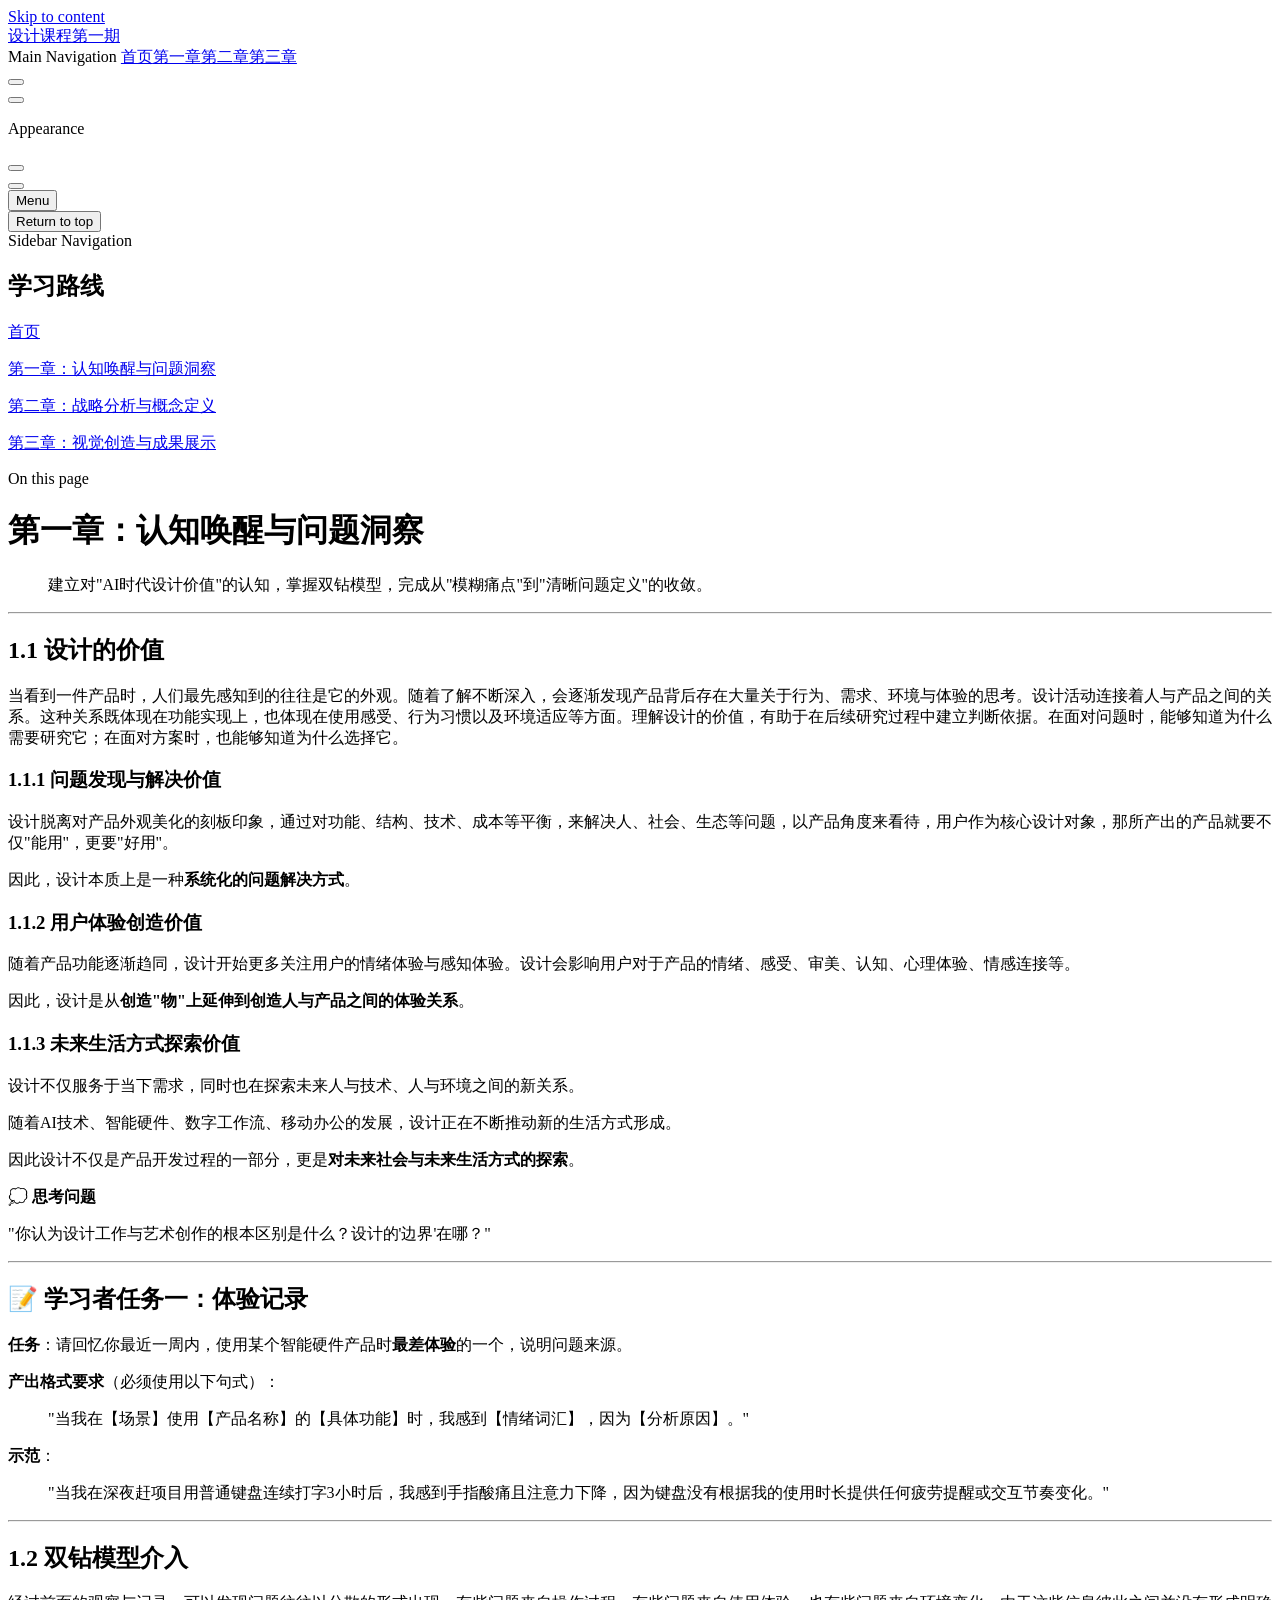
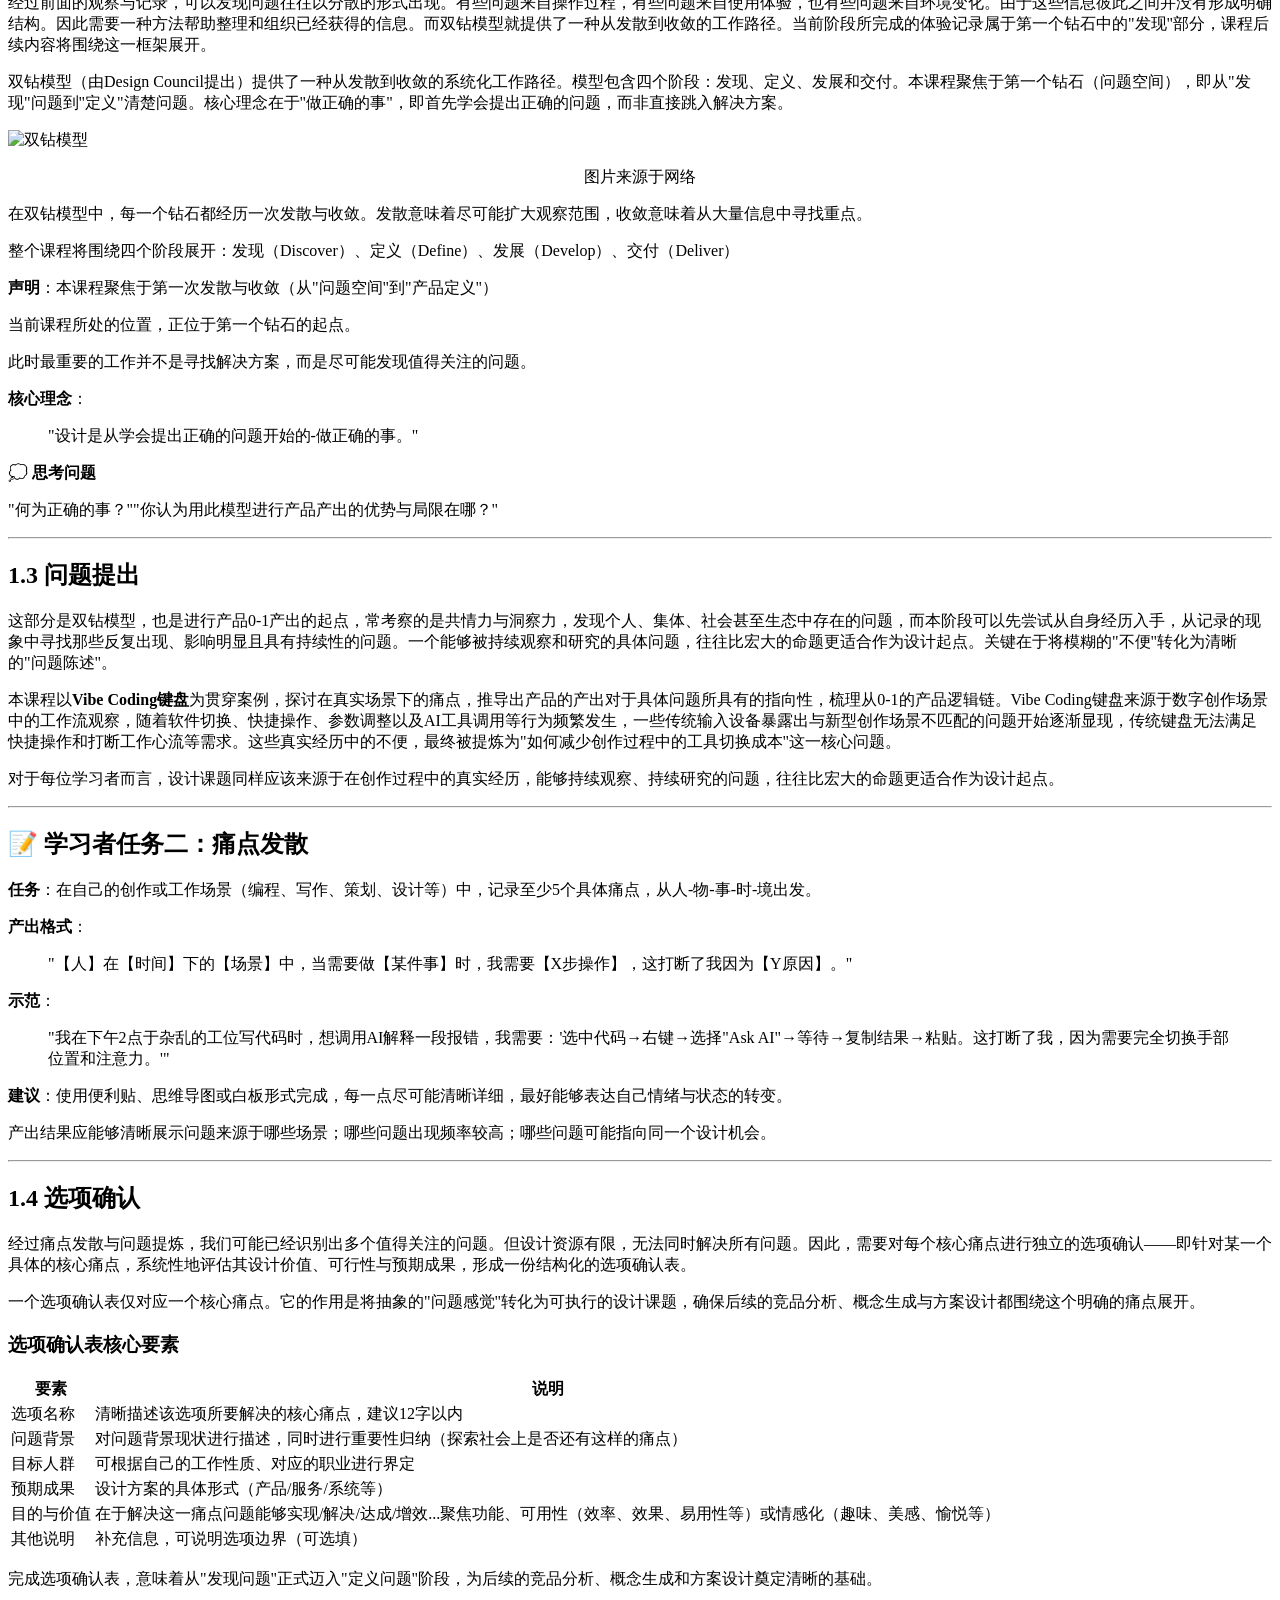
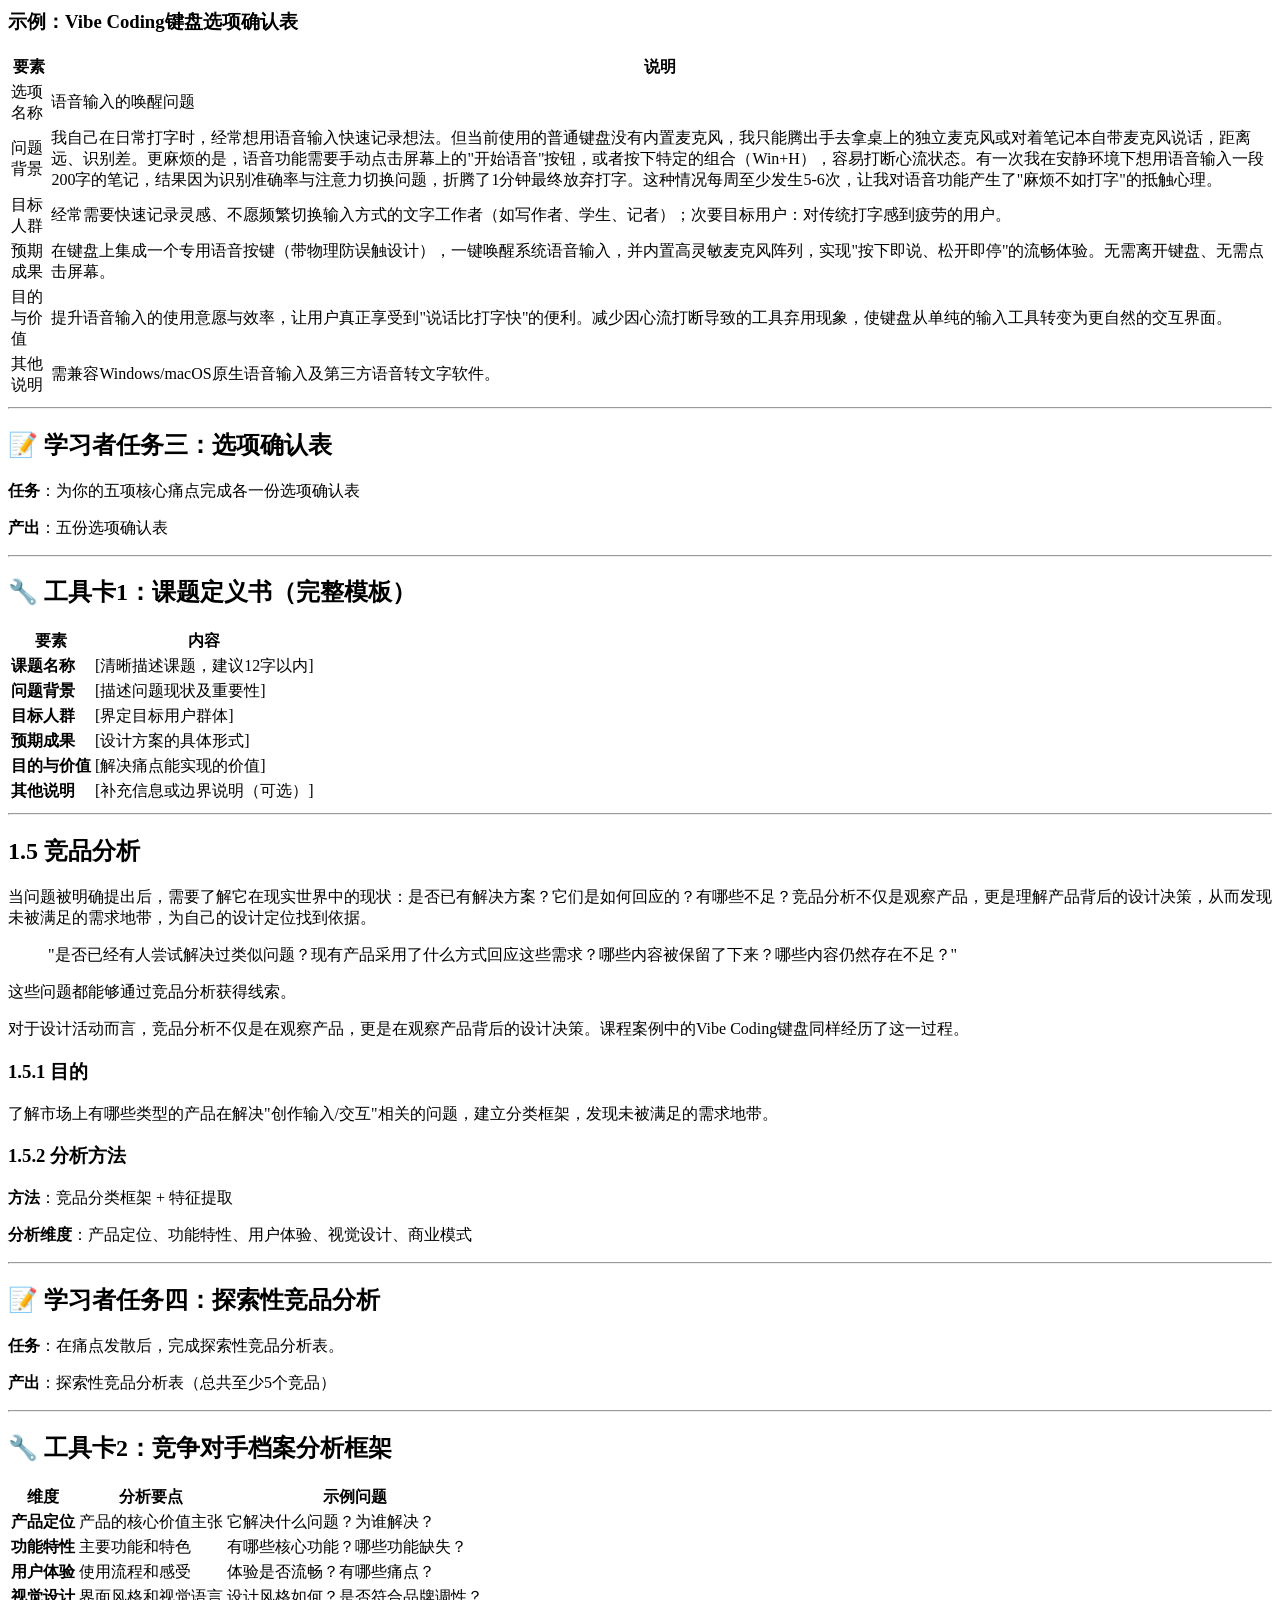
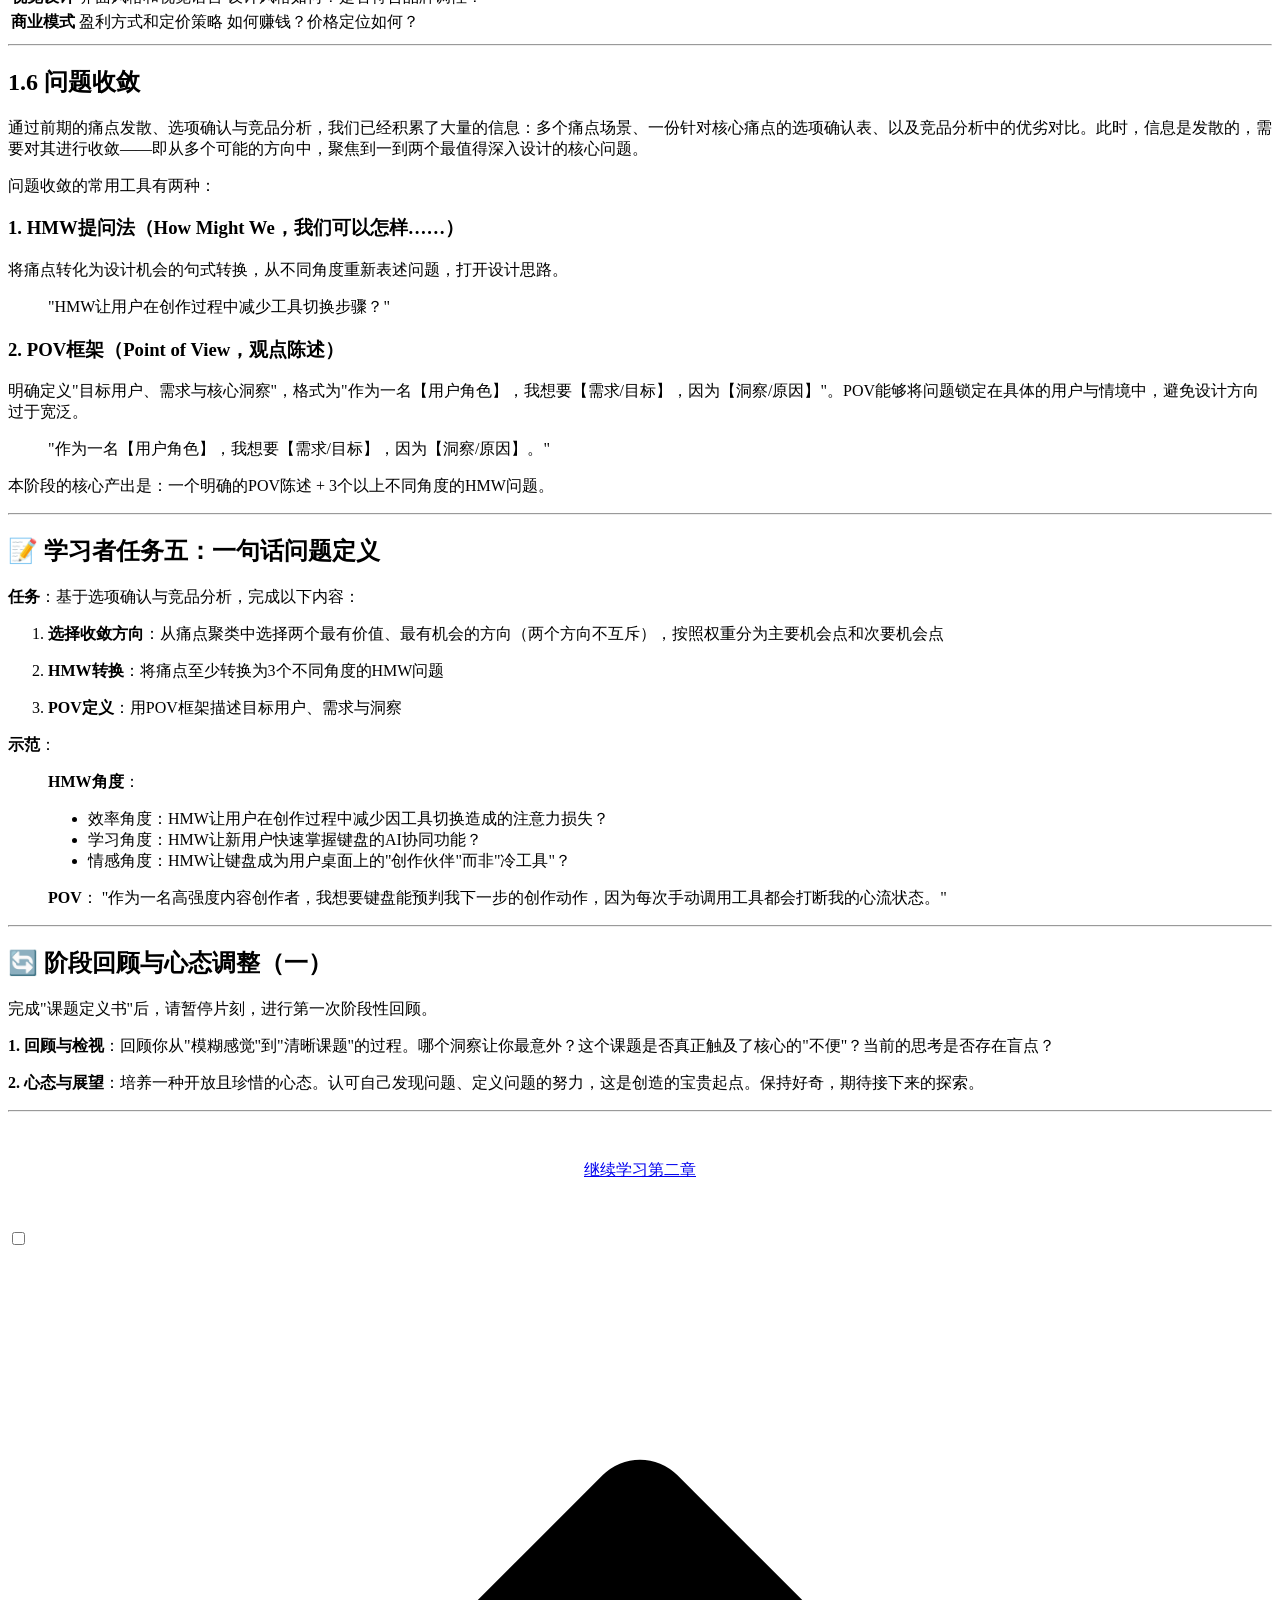
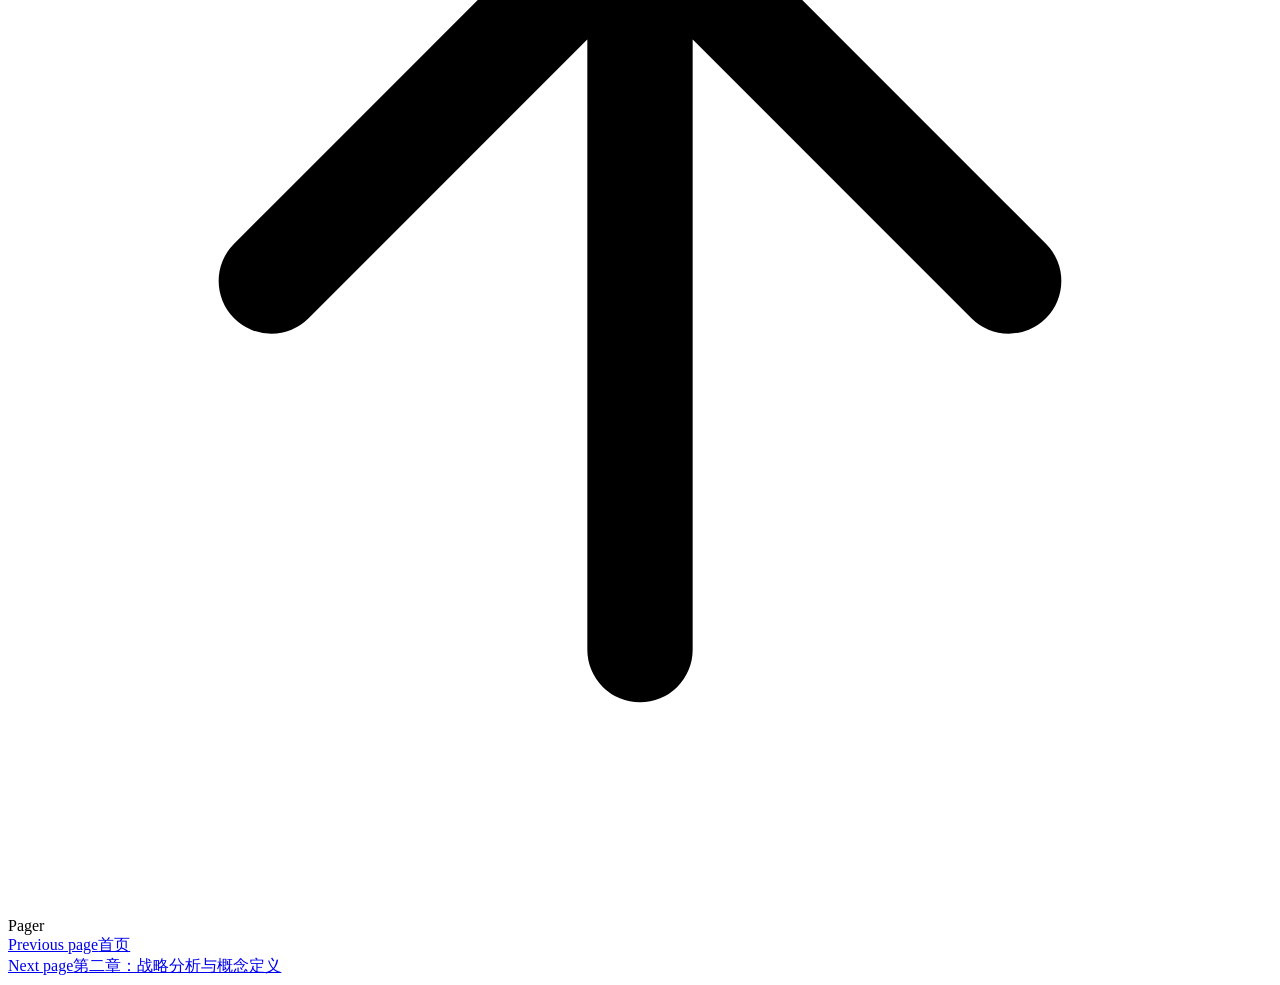
==== chapter1/index.html @ 26e25370 "deploy: 3567d9dfaa5345b7e098780a87018682ab182816" ====
<!DOCTYPE html>
<html lang="en-US" dir="ltr">
  <head>
    <meta charset="utf-8">
    <meta name="viewport" content="width=device-width,initial-scale=1">
    <title>第一章：认知唤醒与问题洞察 | 设计课程第一期</title>
    <meta name="description" content="用14天，从生活洞察出发，亲手将模糊的"不爽"变成可视化产品概念">
    <meta name="generator" content="VitePress v1.6.4">
    <link rel="preload stylesheet" href="/VC-Lab/assets/style.pbSGWYGL.css" as="style">
    <link rel="preload stylesheet" href="/VC-Lab/vp-icons.css" as="style">
    
    <script type="module" src="/VC-Lab/assets/app.BJVnCC5K.js"></script>
    <link rel="preload" href="/VC-Lab/assets/inter-roman-latin.Di8DUHzh.woff2" as="font" type="font/woff2" crossorigin="">
    <link rel="modulepreload" href="/VC-Lab/assets/chunks/theme.Bl7oqYTZ.js">
    <link rel="modulepreload" href="/VC-Lab/assets/chunks/framework.CyG8Xzeu.js">
    <link rel="modulepreload" href="/VC-Lab/assets/chapter1_index.md.o9-CcSND.lean.js">
    <script id="check-dark-mode">(()=>{const e=localStorage.getItem("vitepress-theme-appearance")||"auto",a=window.matchMedia("(prefers-color-scheme: dark)").matches;(!e||e==="auto"?a:e==="dark")&&document.documentElement.classList.add("dark")})();</script>
    <script id="check-mac-os">document.documentElement.classList.toggle("mac",/Mac|iPhone|iPod|iPad/i.test(navigator.platform));</script>
  </head>
  <body>
    <div id="app"><div class="Layout" data-v-5d98c3a5><!--[--><!--]--><!--[--><span tabindex="-1" data-v-0b0ada53></span><a href="#VPContent" class="VPSkipLink visually-hidden" data-v-0b0ada53>Skip to content</a><!--]--><!----><header class="VPNav" data-v-5d98c3a5 data-v-ae24b3ad><div class="VPNavBar" data-v-ae24b3ad data-v-6aa21345><div class="wrapper" data-v-6aa21345><div class="container" data-v-6aa21345><div class="title" data-v-6aa21345><div class="VPNavBarTitle has-sidebar" data-v-6aa21345 data-v-1168a8e4><a class="title" href="/VC-Lab/" data-v-1168a8e4><!--[--><!--]--><!----><span data-v-1168a8e4>设计课程第一期</span><!--[--><!--]--></a></div></div><div class="content" data-v-6aa21345><div class="content-body" data-v-6aa21345><!--[--><!--]--><div class="VPNavBarSearch search" data-v-6aa21345><!----></div><nav aria-labelledby="main-nav-aria-label" class="VPNavBarMenu menu" data-v-6aa21345 data-v-dc692963><span id="main-nav-aria-label" class="visually-hidden" data-v-dc692963> Main Navigation </span><!--[--><!--[--><a class="VPLink link VPNavBarMenuLink" href="/VC-Lab/" tabindex="0" data-v-dc692963 data-v-e56f3d57><!--[--><span data-v-e56f3d57>首页</span><!--]--></a><!--]--><!--[--><a class="VPLink link VPNavBarMenuLink active" href="/VC-Lab/chapter1/" tabindex="0" data-v-dc692963 data-v-e56f3d57><!--[--><span data-v-e56f3d57>第一章</span><!--]--></a><!--]--><!--[--><a class="VPLink link VPNavBarMenuLink" href="/VC-Lab/chapter2/" tabindex="0" data-v-dc692963 data-v-e56f3d57><!--[--><span data-v-e56f3d57>第二章</span><!--]--></a><!--]--><!--[--><a class="VPLink link VPNavBarMenuLink" href="/VC-Lab/chapter3/" tabindex="0" data-v-dc692963 data-v-e56f3d57><!--[--><span data-v-e56f3d57>第三章</span><!--]--></a><!--]--><!--]--></nav><!----><div class="VPNavBarAppearance appearance" data-v-6aa21345 data-v-6c893767><button class="VPSwitch VPSwitchAppearance" type="button" role="switch" title aria-checked="false" data-v-6c893767 data-v-5337faa4 data-v-1d5665e3><span class="check" data-v-1d5665e3><span class="icon" data-v-1d5665e3><!--[--><span class="vpi-sun sun" data-v-5337faa4></span><span class="vpi-moon moon" data-v-5337faa4></span><!--]--></span></span></button></div><!----><div class="VPFlyout VPNavBarExtra extra" data-v-6aa21345 data-v-bb2aa2f0 data-v-cf11d7a2><button type="button" class="button" aria-haspopup="true" aria-expanded="false" aria-label="extra navigation" data-v-cf11d7a2><span class="vpi-more-horizontal icon" data-v-cf11d7a2></span></button><div class="menu" data-v-cf11d7a2><div class="VPMenu" data-v-cf11d7a2 data-v-b98bc113><!----><!--[--><!--[--><!----><div class="group" data-v-bb2aa2f0><div class="item appearance" data-v-bb2aa2f0><p class="label" data-v-bb2aa2f0>Appearance</p><div class="appearance-action" data-v-bb2aa2f0><button class="VPSwitch VPSwitchAppearance" type="button" role="switch" title aria-checked="false" data-v-bb2aa2f0 data-v-5337faa4 data-v-1d5665e3><span class="check" data-v-1d5665e3><span class="icon" data-v-1d5665e3><!--[--><span class="vpi-sun sun" data-v-5337faa4></span><span class="vpi-moon moon" data-v-5337faa4></span><!--]--></span></span></button></div></div></div><!----><!--]--><!--]--></div></div></div><!--[--><!--]--><button type="button" class="VPNavBarHamburger hamburger" aria-label="mobile navigation" aria-expanded="false" aria-controls="VPNavScreen" data-v-6aa21345 data-v-e5dd9c1c><span class="container" data-v-e5dd9c1c><span class="top" data-v-e5dd9c1c></span><span class="middle" data-v-e5dd9c1c></span><span class="bottom" data-v-e5dd9c1c></span></span></button></div></div></div></div><div class="divider" data-v-6aa21345><div class="divider-line" data-v-6aa21345></div></div></div><!----></header><div class="VPLocalNav has-sidebar empty" data-v-5d98c3a5 data-v-a6f0e41e><div class="container" data-v-a6f0e41e><button class="menu" aria-expanded="false" aria-controls="VPSidebarNav" data-v-a6f0e41e><span class="vpi-align-left menu-icon" data-v-a6f0e41e></span><span class="menu-text" data-v-a6f0e41e>Menu</span></button><div class="VPLocalNavOutlineDropdown" style="--vp-vh:0px;" data-v-a6f0e41e data-v-8a42e2b4><button data-v-8a42e2b4>Return to top</button><!----></div></div></div><aside class="VPSidebar" data-v-5d98c3a5 data-v-319d5ca6><div class="curtain" data-v-319d5ca6></div><nav class="nav" id="VPSidebarNav" aria-labelledby="sidebar-aria-label" tabindex="-1" data-v-319d5ca6><span class="visually-hidden" id="sidebar-aria-label" data-v-319d5ca6> Sidebar Navigation </span><!--[--><!--]--><!--[--><div class="no-transition group" data-v-c40bc020><section class="VPSidebarItem level-0 has-active" data-v-c40bc020 data-v-b3fd67f8><div class="item" role="button" tabindex="0" data-v-b3fd67f8><div class="indicator" data-v-b3fd67f8></div><h2 class="text" data-v-b3fd67f8>学习路线</h2><!----></div><div class="items" data-v-b3fd67f8><!--[--><div class="VPSidebarItem level-1 is-link" data-v-b3fd67f8 data-v-b3fd67f8><div class="item" data-v-b3fd67f8><div class="indicator" data-v-b3fd67f8></div><a class="VPLink link link" href="/VC-Lab/" data-v-b3fd67f8><!--[--><p class="text" data-v-b3fd67f8>首页</p><!--]--></a><!----></div><!----></div><div class="VPSidebarItem level-1 is-link" data-v-b3fd67f8 data-v-b3fd67f8><div class="item" data-v-b3fd67f8><div class="indicator" data-v-b3fd67f8></div><a class="VPLink link link" href="/VC-Lab/chapter1/" data-v-b3fd67f8><!--[--><p class="text" data-v-b3fd67f8>第一章：认知唤醒与问题洞察</p><!--]--></a><!----></div><!----></div><div class="VPSidebarItem level-1 is-link" data-v-b3fd67f8 data-v-b3fd67f8><div class="item" data-v-b3fd67f8><div class="indicator" data-v-b3fd67f8></div><a class="VPLink link link" href="/VC-Lab/chapter2/" data-v-b3fd67f8><!--[--><p class="text" data-v-b3fd67f8>第二章：战略分析与概念定义</p><!--]--></a><!----></div><!----></div><div class="VPSidebarItem level-1 is-link" data-v-b3fd67f8 data-v-b3fd67f8><div class="item" data-v-b3fd67f8><div class="indicator" data-v-b3fd67f8></div><a class="VPLink link link" href="/VC-Lab/chapter3/" data-v-b3fd67f8><!--[--><p class="text" data-v-b3fd67f8>第三章：视觉创造与成果展示</p><!--]--></a><!----></div><!----></div><!--]--></div></section></div><!--]--><!--[--><!--]--></nav></aside><div class="VPContent has-sidebar" id="VPContent" data-v-5d98c3a5 data-v-1428d186><div class="VPDoc has-sidebar has-aside" data-v-1428d186 data-v-39a288b8><!--[--><!--]--><div class="container" data-v-39a288b8><div class="aside" data-v-39a288b8><div class="aside-curtain" data-v-39a288b8></div><div class="aside-container" data-v-39a288b8><div class="aside-content" data-v-39a288b8><div class="VPDocAside" data-v-39a288b8 data-v-3f215769><!--[--><!--]--><!--[--><!--]--><nav aria-labelledby="doc-outline-aria-label" class="VPDocAsideOutline" data-v-3f215769 data-v-a5bbad30><div class="content" data-v-a5bbad30><div class="outline-marker" data-v-a5bbad30></div><div aria-level="2" class="outline-title" id="doc-outline-aria-label" role="heading" data-v-a5bbad30>On this page</div><ul class="VPDocOutlineItem root" data-v-a5bbad30 data-v-b933a997><!--[--><!--]--></ul></div></nav><!--[--><!--]--><div class="spacer" data-v-3f215769></div><!--[--><!--]--><!----><!--[--><!--]--><!--[--><!--]--></div></div></div></div><div class="content" data-v-39a288b8><div class="content-container" data-v-39a288b8><!--[--><!--]--><main class="main" data-v-39a288b8><div style="position:relative;" class="vp-doc _VC-Lab_chapter1_" data-v-39a288b8><div><h1 id="第一章-认知唤醒与问题洞察" tabindex="-1">第一章：认知唤醒与问题洞察 <a class="header-anchor" href="#第一章-认知唤醒与问题洞察" aria-label="Permalink to &quot;第一章：认知唤醒与问题洞察&quot;">​</a></h1><blockquote><p>建立对&quot;AI时代设计价值&quot;的认知，掌握双钻模型，完成从&quot;模糊痛点&quot;到&quot;清晰问题定义&quot;的收敛。</p></blockquote><hr><h2 id="_1-1-设计的价值" tabindex="-1">1.1 设计的价值 <a class="header-anchor" href="#_1-1-设计的价值" aria-label="Permalink to &quot;1.1 设计的价值&quot;">​</a></h2><p>当看到一件产品时，人们最先感知到的往往是它的外观。随着了解不断深入，会逐渐发现产品背后存在大量关于行为、需求、环境与体验的思考。设计活动连接着人与产品之间的关系。这种关系既体现在功能实现上，也体现在使用感受、行为习惯以及环境适应等方面。理解设计的价值，有助于在后续研究过程中建立判断依据。在面对问题时，能够知道为什么需要研究它；在面对方案时，也能够知道为什么选择它。</p><h3 id="_1-1-1-问题发现与解决价值" tabindex="-1">1.1.1 问题发现与解决价值 <a class="header-anchor" href="#_1-1-1-问题发现与解决价值" aria-label="Permalink to &quot;1.1.1 问题发现与解决价值&quot;">​</a></h3><p>设计脱离对产品外观美化的刻板印象，通过对功能、结构、技术、成本等平衡，来解决人、社会、生态等问题，以产品角度来看待，用户作为核心设计对象，那所产出的产品就要不仅&quot;能用&quot;，更要&quot;好用&quot;。</p><p>因此，设计本质上是一种<strong>系统化的问题解决方式</strong>。</p><h3 id="_1-1-2-用户体验创造价值" tabindex="-1">1.1.2 用户体验创造价值 <a class="header-anchor" href="#_1-1-2-用户体验创造价值" aria-label="Permalink to &quot;1.1.2 用户体验创造价值&quot;">​</a></h3><p>随着产品功能逐渐趋同，设计开始更多关注用户的情绪体验与感知体验。设计会影响用户对于产品的情绪、感受、审美、认知、心理体验、情感连接等。</p><p>因此，设计是从<strong>创造&quot;物&quot;上延伸到创造人与产品之间的体验关系</strong>。</p><h3 id="_1-1-3-未来生活方式探索价值" tabindex="-1">1.1.3 未来生活方式探索价值 <a class="header-anchor" href="#_1-1-3-未来生活方式探索价值" aria-label="Permalink to &quot;1.1.3 未来生活方式探索价值&quot;">​</a></h3><p>设计不仅服务于当下需求，同时也在探索未来人与技术、人与环境之间的新关系。</p><p>随着AI技术、智能硬件、数字工作流、移动办公的发展，设计正在不断推动新的生活方式形成。</p><p>因此设计不仅是产品开发过程的一部分，更是<strong>对未来社会与未来生活方式的探索</strong>。</p><p><strong>💭 思考问题</strong></p><p>&quot;你认为设计工作与艺术创作的根本区别是什么？设计的&#39;边界&#39;在哪？&quot;</p><hr><h2 id="📝-学习者任务一-体验记录" tabindex="-1">📝 学习者任务一：体验记录 <a class="header-anchor" href="#📝-学习者任务一-体验记录" aria-label="Permalink to &quot;📝 学习者任务一：体验记录&quot;">​</a></h2><p><strong>任务</strong>：请回忆你最近一周内，使用某个智能硬件产品时<strong>最差体验</strong>的一个，说明问题来源。</p><p><strong>产出格式要求</strong>（必须使用以下句式）：</p><blockquote><p>&quot;当我在【场景】使用【产品名称】的【具体功能】时，我感到【情绪词汇】，因为【分析原因】。&quot;</p></blockquote><p><strong>示范</strong>：</p><blockquote><p>&quot;当我在深夜赶项目用普通键盘连续打字3小时后，我感到手指酸痛且注意力下降，因为键盘没有根据我的使用时长提供任何疲劳提醒或交互节奏变化。&quot;</p></blockquote><hr><h2 id="_1-2-双钻模型介入" tabindex="-1">1.2 双钻模型介入 <a class="header-anchor" href="#_1-2-双钻模型介入" aria-label="Permalink to &quot;1.2 双钻模型介入&quot;">​</a></h2><p>经过前面的观察与记录，可以发现问题往往以分散的形式出现。有些问题来自操作过程，有些问题来自使用体验，也有些问题来自环境变化。由于这些信息彼此之间并没有形成明确结构。因此需要一种方法帮助整理和组织已经获得的信息。而双钻模型就提供了一种从发散到收敛的工作路径。当前阶段所完成的体验记录属于第一个钻石中的&quot;发现&quot;部分，课程后续内容将围绕这一框架展开。</p><p>双钻模型（由Design Council提出）提供了一种从发散到收敛的系统化工作路径。模型包含四个阶段：发现、定义、发展和交付。本课程聚焦于第一个钻石（问题空间），即从&quot;发现&quot;问题到&quot;定义&quot;清楚问题。核心理念在于&quot;做正确的事&quot;，即首先学会提出正确的问题，而非直接跳入解决方案。</p><p><img src="/VC-Lab/assets/%E5%8F%8C%E9%92%BB%E6%A8%A1%E5%9E%8B.CWa1oKFd.png" alt="双钻模型"></p><div align="center"><p>图片来源于网络</p></div><p>在双钻模型中，每一个钻石都经历一次发散与收敛。发散意味着尽可能扩大观察范围，收敛意味着从大量信息中寻找重点。</p><p>整个课程将围绕四个阶段展开：发现（Discover）、定义（Define）、发展（Develop）、交付（Deliver）</p><p><strong>声明</strong>：本课程聚焦于第一次发散与收敛（从&quot;问题空间&quot;到&quot;产品定义&quot;）</p><p>当前课程所处的位置，正位于第一个钻石的起点。</p><p>此时最重要的工作并不是寻找解决方案，而是尽可能发现值得关注的问题。</p><p><strong>核心理念</strong>：</p><blockquote><p>&quot;设计是从学会提出正确的问题开始的-做正确的事。&quot;</p></blockquote><p><strong>💭 思考问题</strong></p><p>&quot;何为正确的事？&quot;&quot;你认为用此模型进行产品产出的优势与局限在哪？&quot;</p><hr><h2 id="_1-3-问题提出" tabindex="-1">1.3 问题提出 <a class="header-anchor" href="#_1-3-问题提出" aria-label="Permalink to &quot;1.3 问题提出&quot;">​</a></h2><p>这部分是双钻模型，也是进行产品0-1产出的起点，常考察的是共情力与洞察力，发现个人、集体、社会甚至生态中存在的问题，而本阶段可以先尝试从自身经历入手，从记录的现象中寻找那些反复出现、影响明显且具有持续性的问题。一个能够被持续观察和研究的具体问题，往往比宏大的命题更适合作为设计起点。关键在于将模糊的&quot;不便&quot;转化为清晰的&quot;问题陈述&quot;。</p><p>本课程以<strong>Vibe Coding键盘</strong>为贯穿案例，探讨在真实场景下的痛点，推导出产品的产出对于具体问题所具有的指向性，梳理从0-1的产品逻辑链。Vibe Coding键盘来源于数字创作场景中的工作流观察，随着软件切换、快捷操作、参数调整以及AI工具调用等行为频繁发生，一些传统输入设备暴露出与新型创作场景不匹配的问题开始逐渐显现，传统键盘无法满足快捷操作和打断工作心流等需求。这些真实经历中的不便，最终被提炼为&quot;如何减少创作过程中的工具切换成本&quot;这一核心问题。</p><p>对于每位学习者而言，设计课题同样应该来源于在创作过程中的真实经历，能够持续观察、持续研究的问题，往往比宏大的命题更适合作为设计起点。</p><hr><h2 id="📝-学习者任务二-痛点发散" tabindex="-1">📝 学习者任务二：痛点发散 <a class="header-anchor" href="#📝-学习者任务二-痛点发散" aria-label="Permalink to &quot;📝 学习者任务二：痛点发散&quot;">​</a></h2><p><strong>任务</strong>：在自己的创作或工作场景（编程、写作、策划、设计等）中，记录至少5个具体痛点，从人-物-事-时-境出发。</p><p><strong>产出格式</strong>：</p><blockquote><p>&quot;【人】在【时间】下的【场景】中，当需要做【某件事】时，我需要【X步操作】，这打断了我因为【Y原因】。&quot;</p></blockquote><p><strong>示范</strong>：</p><blockquote><p>&quot;我在下午2点于杂乱的工位写代码时，想调用AI解释一段报错，我需要：&#39;选中代码→右键→选择&quot;Ask AI&quot;→等待→复制结果→粘贴。这打断了我，因为需要完全切换手部位置和注意力。&#39;&quot;</p></blockquote><p><strong>建议</strong>：使用便利贴、思维导图或白板形式完成，每一点尽可能清晰详细，最好能够表达自己情绪与状态的转变。</p><p>产出结果应能够清晰展示问题来源于哪些场景；哪些问题出现频率较高；哪些问题可能指向同一个设计机会。</p><hr><h2 id="_1-4-选项确认" tabindex="-1">1.4 选项确认 <a class="header-anchor" href="#_1-4-选项确认" aria-label="Permalink to &quot;1.4 选项确认&quot;">​</a></h2><p>经过痛点发散与问题提炼，我们可能已经识别出多个值得关注的问题。但设计资源有限，无法同时解决所有问题。因此，需要对每个核心痛点进行独立的选项确认——即针对某一个具体的核心痛点，系统性地评估其设计价值、可行性与预期成果，形成一份结构化的选项确认表。</p><p>一个选项确认表仅对应一个核心痛点。它的作用是将抽象的&quot;问题感觉&quot;转化为可执行的设计课题，确保后续的竞品分析、概念生成与方案设计都围绕这个明确的痛点展开。</p><h3 id="选项确认表核心要素" tabindex="-1">选项确认表核心要素 <a class="header-anchor" href="#选项确认表核心要素" aria-label="Permalink to &quot;选项确认表核心要素&quot;">​</a></h3><table tabindex="0"><thead><tr><th>要素</th><th>说明</th></tr></thead><tbody><tr><td>选项名称</td><td>清晰描述该选项所要解决的核心痛点，建议12字以内</td></tr><tr><td>问题背景</td><td>对问题背景现状进行描述，同时进行重要性归纳（探索社会上是否还有这样的痛点）</td></tr><tr><td>目标人群</td><td>可根据自己的工作性质、对应的职业进行界定</td></tr><tr><td>预期成果</td><td>设计方案的具体形式（产品/服务/系统等）</td></tr><tr><td>目的与价值</td><td>在于解决这一痛点问题能够实现/解决/达成/增效...聚焦功能、可用性（效率、效果、易用性等）或情感化（趣味、美感、愉悦等）</td></tr><tr><td>其他说明</td><td>补充信息，可说明选项边界（可选填）</td></tr></tbody></table><p>完成选项确认表，意味着从&quot;发现问题&quot;正式迈入&quot;定义问题&quot;阶段，为后续的竞品分析、概念生成和方案设计奠定清晰的基础。</p><h3 id="示例-vibe-coding键盘选项确认表" tabindex="-1">示例：Vibe Coding键盘选项确认表 <a class="header-anchor" href="#示例-vibe-coding键盘选项确认表" aria-label="Permalink to &quot;示例：Vibe Coding键盘选项确认表&quot;">​</a></h3><table tabindex="0"><thead><tr><th>要素</th><th>说明</th></tr></thead><tbody><tr><td>选项名称</td><td>语音输入的唤醒问题</td></tr><tr><td>问题背景</td><td>我自己在日常打字时，经常想用语音输入快速记录想法。但当前使用的普通键盘没有内置麦克风，我只能腾出手去拿桌上的独立麦克风或对着笔记本自带麦克风说话，距离远、识别差。更麻烦的是，语音功能需要手动点击屏幕上的&quot;开始语音&quot;按钮，或者按下特定的组合（Win+H），容易打断心流状态。有一次我在安静环境下想用语音输入一段200字的笔记，结果因为识别准确率与注意力切换问题，折腾了1分钟最终放弃打字。这种情况每周至少发生5-6次，让我对语音功能产生了&quot;麻烦不如打字&quot;的抵触心理。</td></tr><tr><td>目标人群</td><td>经常需要快速记录灵感、不愿频繁切换输入方式的文字工作者（如写作者、学生、记者）；次要目标用户：对传统打字感到疲劳的用户。</td></tr><tr><td>预期成果</td><td>在键盘上集成一个专用语音按键（带物理防误触设计），一键唤醒系统语音输入，并内置高灵敏麦克风阵列，实现&quot;按下即说、松开即停&quot;的流畅体验。无需离开键盘、无需点击屏幕。</td></tr><tr><td>目的与价值</td><td>提升语音输入的使用意愿与效率，让用户真正享受到&quot;说话比打字快&quot;的便利。减少因心流打断导致的工具弃用现象，使键盘从单纯的输入工具转变为更自然的交互界面。</td></tr><tr><td>其他说明</td><td>需兼容Windows/macOS原生语音输入及第三方语音转文字软件。</td></tr></tbody></table><hr><h2 id="📝-学习者任务三-选项确认表" tabindex="-1">📝 学习者任务三：选项确认表 <a class="header-anchor" href="#📝-学习者任务三-选项确认表" aria-label="Permalink to &quot;📝 学习者任务三：选项确认表&quot;">​</a></h2><p><strong>任务</strong>：为你的五项核心痛点完成各一份选项确认表</p><p><strong>产出</strong>：五份选项确认表</p><hr><h2 id="🔧-工具卡1-课题定义书-完整模板" tabindex="-1">🔧 工具卡1：课题定义书（完整模板） <a class="header-anchor" href="#🔧-工具卡1-课题定义书-完整模板" aria-label="Permalink to &quot;🔧 工具卡1：课题定义书（完整模板）&quot;">​</a></h2><table tabindex="0"><thead><tr><th>要素</th><th>内容</th></tr></thead><tbody><tr><td><strong>课题名称</strong></td><td>[清晰描述课题，建议12字以内]</td></tr><tr><td><strong>问题背景</strong></td><td>[描述问题现状及重要性]</td></tr><tr><td><strong>目标人群</strong></td><td>[界定目标用户群体]</td></tr><tr><td><strong>预期成果</strong></td><td>[设计方案的具体形式]</td></tr><tr><td><strong>目的与价值</strong></td><td>[解决痛点能实现的价值]</td></tr><tr><td><strong>其他说明</strong></td><td>[补充信息或边界说明（可选）]</td></tr></tbody></table><hr><h2 id="_1-5-竞品分析" tabindex="-1">1.5 竞品分析 <a class="header-anchor" href="#_1-5-竞品分析" aria-label="Permalink to &quot;1.5 竞品分析&quot;">​</a></h2><p>当问题被明确提出后，需要了解它在现实世界中的现状：是否已有解决方案？它们是如何回应的？有哪些不足？竞品分析不仅是观察产品，更是理解产品背后的设计决策，从而发现未被满足的需求地带，为自己的设计定位找到依据。</p><blockquote><p>&quot;是否已经有人尝试解决过类似问题？现有产品采用了什么方式回应这些需求？哪些内容被保留了下来？哪些内容仍然存在不足？&quot;</p></blockquote><p>这些问题都能够通过竞品分析获得线索。</p><p>对于设计活动而言，竞品分析不仅是在观察产品，更是在观察产品背后的设计决策。课程案例中的Vibe Coding键盘同样经历了这一过程。</p><h3 id="_1-5-1-目的" tabindex="-1">1.5.1 目的 <a class="header-anchor" href="#_1-5-1-目的" aria-label="Permalink to &quot;1.5.1 目的&quot;">​</a></h3><p>了解市场上有哪些类型的产品在解决&quot;创作输入/交互&quot;相关的问题，建立分类框架，发现未被满足的需求地带。</p><h3 id="_1-5-2-分析方法" tabindex="-1">1.5.2 分析方法 <a class="header-anchor" href="#_1-5-2-分析方法" aria-label="Permalink to &quot;1.5.2 分析方法&quot;">​</a></h3><p><strong>方法</strong>：竞品分类框架 + 特征提取</p><p><strong>分析维度</strong>：产品定位、功能特性、用户体验、视觉设计、商业模式</p><hr><h2 id="📝-学习者任务四-探索性竞品分析" tabindex="-1">📝 学习者任务四：探索性竞品分析 <a class="header-anchor" href="#📝-学习者任务四-探索性竞品分析" aria-label="Permalink to &quot;📝 学习者任务四：探索性竞品分析&quot;">​</a></h2><p><strong>任务</strong>：在痛点发散后，完成探索性竞品分析表。</p><p><strong>产出</strong>：探索性竞品分析表（总共至少5个竞品）</p><hr><h2 id="🔧-工具卡2-竞争对手档案分析框架" tabindex="-1">🔧 工具卡2：竞争对手档案分析框架 <a class="header-anchor" href="#🔧-工具卡2-竞争对手档案分析框架" aria-label="Permalink to &quot;🔧 工具卡2：竞争对手档案分析框架&quot;">​</a></h2><table tabindex="0"><thead><tr><th>维度</th><th>分析要点</th><th>示例问题</th></tr></thead><tbody><tr><td><strong>产品定位</strong></td><td>产品的核心价值主张</td><td>它解决什么问题？为谁解决？</td></tr><tr><td><strong>功能特性</strong></td><td>主要功能和特色</td><td>有哪些核心功能？哪些功能缺失？</td></tr><tr><td><strong>用户体验</strong></td><td>使用流程和感受</td><td>体验是否流畅？有哪些痛点？</td></tr><tr><td><strong>视觉设计</strong></td><td>界面风格和视觉语言</td><td>设计风格如何？是否符合品牌调性？</td></tr><tr><td><strong>商业模式</strong></td><td>盈利方式和定价策略</td><td>如何赚钱？价格定位如何？</td></tr></tbody></table><hr><h2 id="_1-6-问题收敛" tabindex="-1">1.6 问题收敛 <a class="header-anchor" href="#_1-6-问题收敛" aria-label="Permalink to &quot;1.6 问题收敛&quot;">​</a></h2><p>通过前期的痛点发散、选项确认与竞品分析，我们已经积累了大量的信息：多个痛点场景、一份针对核心痛点的选项确认表、以及竞品分析中的优劣对比。此时，信息是发散的，需要对其进行收敛——即从多个可能的方向中，聚焦到一到两个最值得深入设计的核心问题。</p><p>问题收敛的常用工具有两种：</p><h3 id="_1-hmw提问法-how-might-we-我们可以怎样" tabindex="-1">1. HMW提问法（How Might We，我们可以怎样……） <a class="header-anchor" href="#_1-hmw提问法-how-might-we-我们可以怎样" aria-label="Permalink to &quot;1. HMW提问法（How Might We，我们可以怎样……）&quot;">​</a></h3><p>将痛点转化为设计机会的句式转换，从不同角度重新表述问题，打开设计思路。</p><blockquote><p>&quot;HMW让用户在创作过程中减少工具切换步骤？&quot;</p></blockquote><h3 id="_2-pov框架-point-of-view-观点陈述" tabindex="-1">2. POV框架（Point of View，观点陈述） <a class="header-anchor" href="#_2-pov框架-point-of-view-观点陈述" aria-label="Permalink to &quot;2. POV框架（Point of View，观点陈述）&quot;">​</a></h3><p>明确定义&quot;目标用户、需求与核心洞察&quot;，格式为&quot;作为一名【用户角色】，我想要【需求/目标】，因为【洞察/原因】&quot;。POV能够将问题锁定在具体的用户与情境中，避免设计方向过于宽泛。</p><blockquote><p>&quot;作为一名【用户角色】，我想要【需求/目标】，因为【洞察/原因】。&quot;</p></blockquote><p>本阶段的核心产出是：一个明确的POV陈述 + 3个以上不同角度的HMW问题。</p><hr><h2 id="📝-学习者任务五-一句话问题定义" tabindex="-1">📝 学习者任务五：一句话问题定义 <a class="header-anchor" href="#📝-学习者任务五-一句话问题定义" aria-label="Permalink to &quot;📝 学习者任务五：一句话问题定义&quot;">​</a></h2><p><strong>任务</strong>：基于选项确认与竞品分析，完成以下内容：</p><ol><li><p><strong>选择收敛方向</strong>：从痛点聚类中选择两个最有价值、最有机会的方向（两个方向不互斥），按照权重分为主要机会点和次要机会点</p></li><li><p><strong>HMW转换</strong>：将痛点至少转换为3个不同角度的HMW问题</p></li><li><p><strong>POV定义</strong>：用POV框架描述目标用户、需求与洞察</p></li></ol><p><strong>示范</strong>：</p><blockquote><p><strong>HMW角度</strong>：</p><ul><li>效率角度：HMW让用户在创作过程中减少因工具切换造成的注意力损失？</li><li>学习角度：HMW让新用户快速掌握键盘的AI协同功能？</li><li>情感角度：HMW让键盘成为用户桌面上的&quot;创作伙伴&quot;而非&quot;冷工具&quot;？</li></ul></blockquote><blockquote><p><strong>POV</strong>： &quot;作为一名高强度内容创作者，我想要键盘能预判我下一步的创作动作，因为每次手动调用工具都会打断我的心流状态。&quot;</p></blockquote><hr><h2 id="🔄-阶段回顾与心态调整-一" tabindex="-1">🔄 阶段回顾与心态调整（一） <a class="header-anchor" href="#🔄-阶段回顾与心态调整-一" aria-label="Permalink to &quot;🔄 阶段回顾与心态调整（一）&quot;">​</a></h2><p>完成&quot;课题定义书&quot;后，请暂停片刻，进行第一次阶段性回顾。</p><p><strong>1. 回顾与检视</strong>：回顾你从&quot;模糊感觉&quot;到&quot;清晰课题&quot;的过程。哪个洞察让你最意外？这个课题是否真正触及了核心的&quot;不便&quot;？当前的思考是否存在盲点？</p><p><strong>2. 心态与展望</strong>：培养一种开放且珍惜的心态。认可自己发现问题、定义问题的努力，这是创造的宝贵起点。保持好奇，期待接下来的探索。</p><hr><div style="text-align:center;margin:3rem 0;"><a href="/VC-Lab/chapter2/" class="learn-more-btn"><span class="circle" aria-hidden="true"><span class="icon arrow"></span></span><span class="button-text">继续学习第二章</span></a></div><div class="theme-toggle-container"><label class="bb8-toggle" title="Toggle theme"><input type="checkbox" class="bb8-toggle__checkbox"><div class="bb8-toggle__container"><div class="bb8-toggle__star"></div><div class="bb8-toggle__star"></div><div class="bb8-toggle__star"></div><div class="bb8-toggle__star"></div><div class="bb8-toggle__star"></div><div class="bb8-toggle__star"></div><div class="bb8-toggle__star"></div><div class="bb8"><div class="bb8__head-container"><div class="bb8__head"><div class="bb8__antenna"></div><div class="bb8__antenna"></div></div></div><div class="bb8__body"></div></div><div class="bb8__shadow"></div><div class="bb8-toggle__scenery"><div class="bb8-toggle__cloud"></div><div class="bb8-toggle__cloud"></div><div class="bb8-toggle__cloud"></div></div></div></label></div><div class="back-to-top" id="backToTop"><svg viewBox="0 0 24 24" fill="none" stroke="currentColor" stroke-width="2"><path d="M12 19V5M5 12l7-7 7 7" stroke-linecap="round" stroke-linejoin="round"></path></svg></div></div></div></main><footer class="VPDocFooter" data-v-39a288b8 data-v-e257564d><!--[--><!--]--><!----><nav class="prev-next" aria-labelledby="doc-footer-aria-label" data-v-e257564d><span class="visually-hidden" id="doc-footer-aria-label" data-v-e257564d>Pager</span><div class="pager" data-v-e257564d><a class="VPLink link pager-link prev" href="/VC-Lab/" data-v-e257564d><!--[--><span class="desc" data-v-e257564d>Previous page</span><span class="title" data-v-e257564d>首页</span><!--]--></a></div><div class="pager" data-v-e257564d><a class="VPLink link pager-link next" href="/VC-Lab/chapter2/" data-v-e257564d><!--[--><span class="desc" data-v-e257564d>Next page</span><span class="title" data-v-e257564d>第二章：战略分析与概念定义</span><!--]--></a></div></nav></footer><!--[--><!--]--></div></div></div><!--[--><!--]--></div></div><!----><!--[--><!--]--></div></div>
    <script>window.__VP_HASH_MAP__=JSON.parse("{\"chapter1_index.md\":\"o9-CcSND\",\"chapter2_index.md\":\"Dxr0TmJf\",\"chapter3_index.md\":\"pou5bX2n\",\"index.md\":\"BlKryd6s\"}");window.__VP_SITE_DATA__=JSON.parse("{\"lang\":\"en-US\",\"dir\":\"ltr\",\"title\":\"设计课程第一期\",\"description\":\"用14天，从生活洞察出发，亲手将模糊的\\\"不爽\\\"变成可视化产品概念\",\"base\":\"/VC-Lab/\",\"head\":[],\"router\":{\"prefetchLinks\":true},\"appearance\":true,\"themeConfig\":{\"nav\":[{\"text\":\"首页\",\"link\":\"/\"},{\"text\":\"第一章\",\"link\":\"/chapter1/\"},{\"text\":\"第二章\",\"link\":\"/chapter2/\"},{\"text\":\"第三章\",\"link\":\"/chapter3/\"}],\"sidebar\":[{\"text\":\"学习路线\",\"items\":[{\"text\":\"首页\",\"link\":\"/\"},{\"text\":\"第一章：认知唤醒与问题洞察\",\"link\":\"/chapter1/\"},{\"text\":\"第二章：战略分析与概念定义\",\"link\":\"/chapter2/\"},{\"text\":\"第三章：视觉创造与成果展示\",\"link\":\"/chapter3/\"}]}]},\"locales\":{},\"scrollOffset\":134,\"cleanUrls\":false}");</script>
    
  </body>
</html>
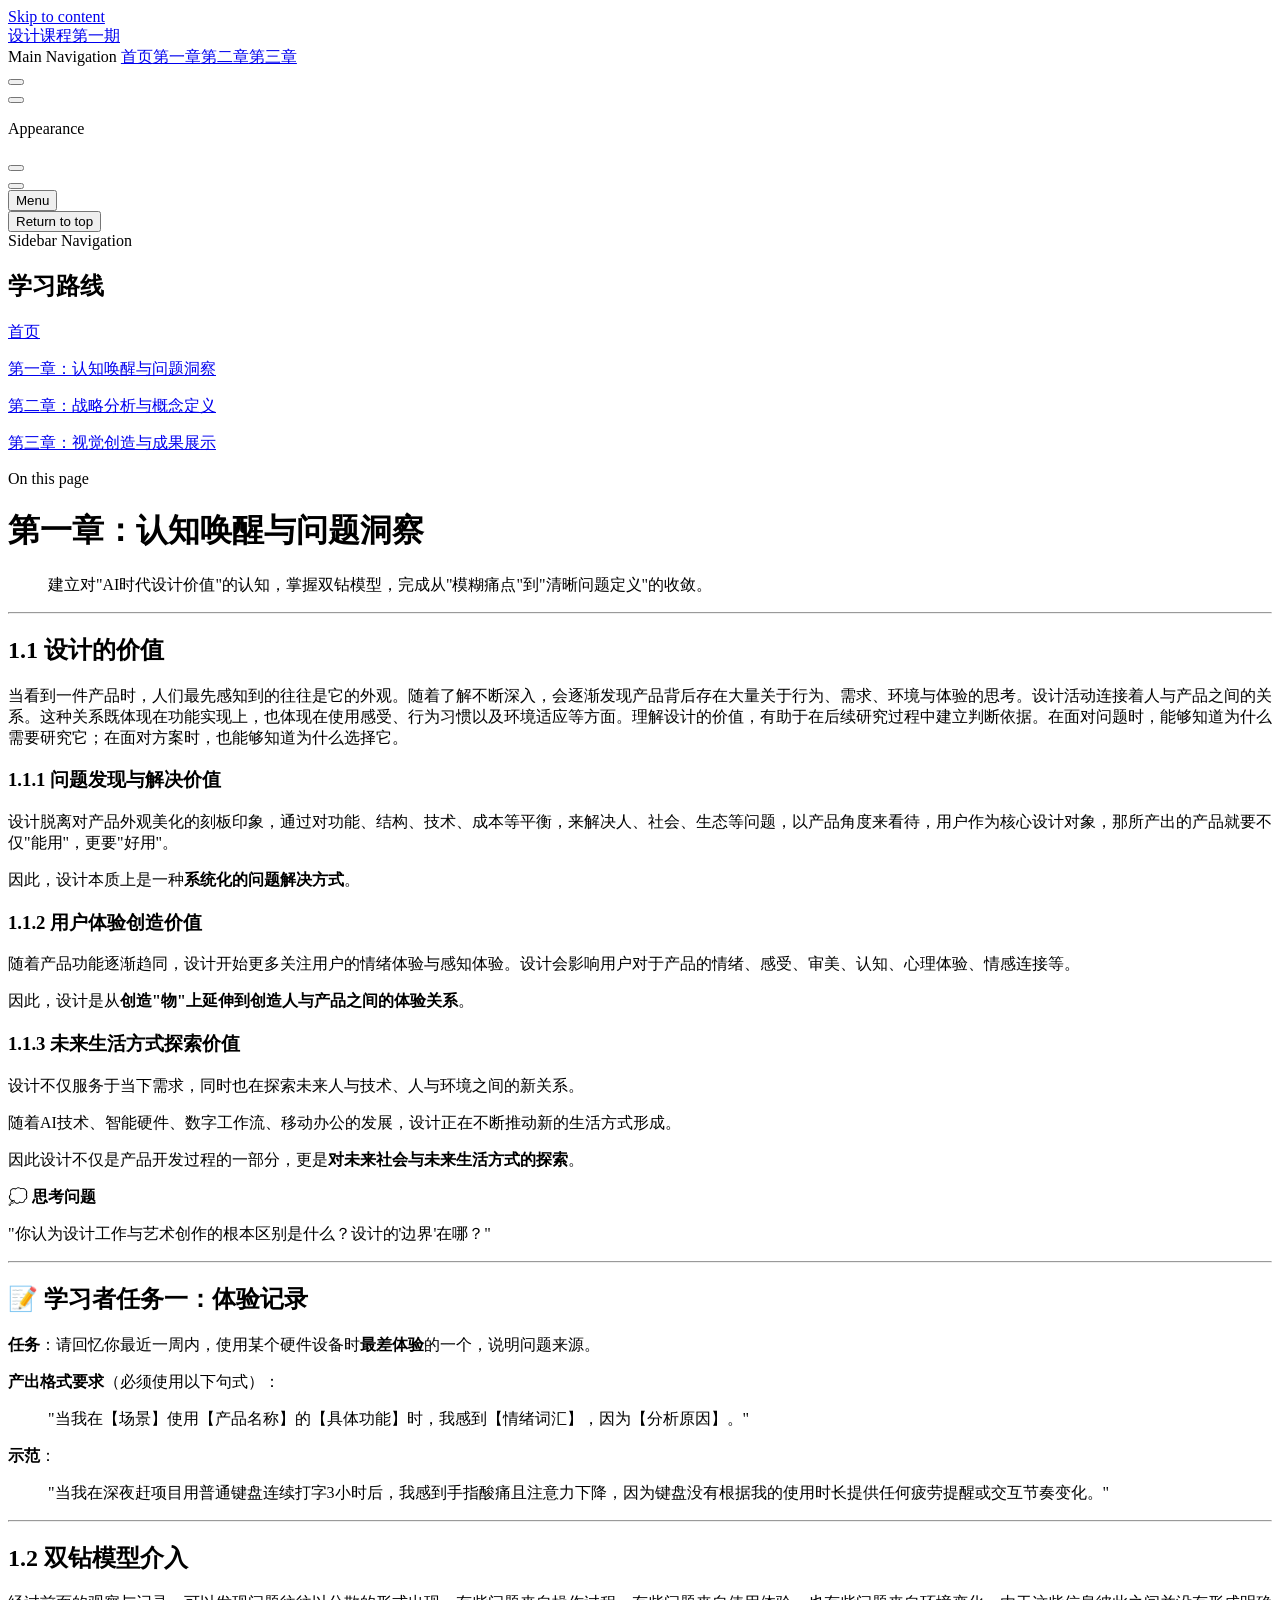
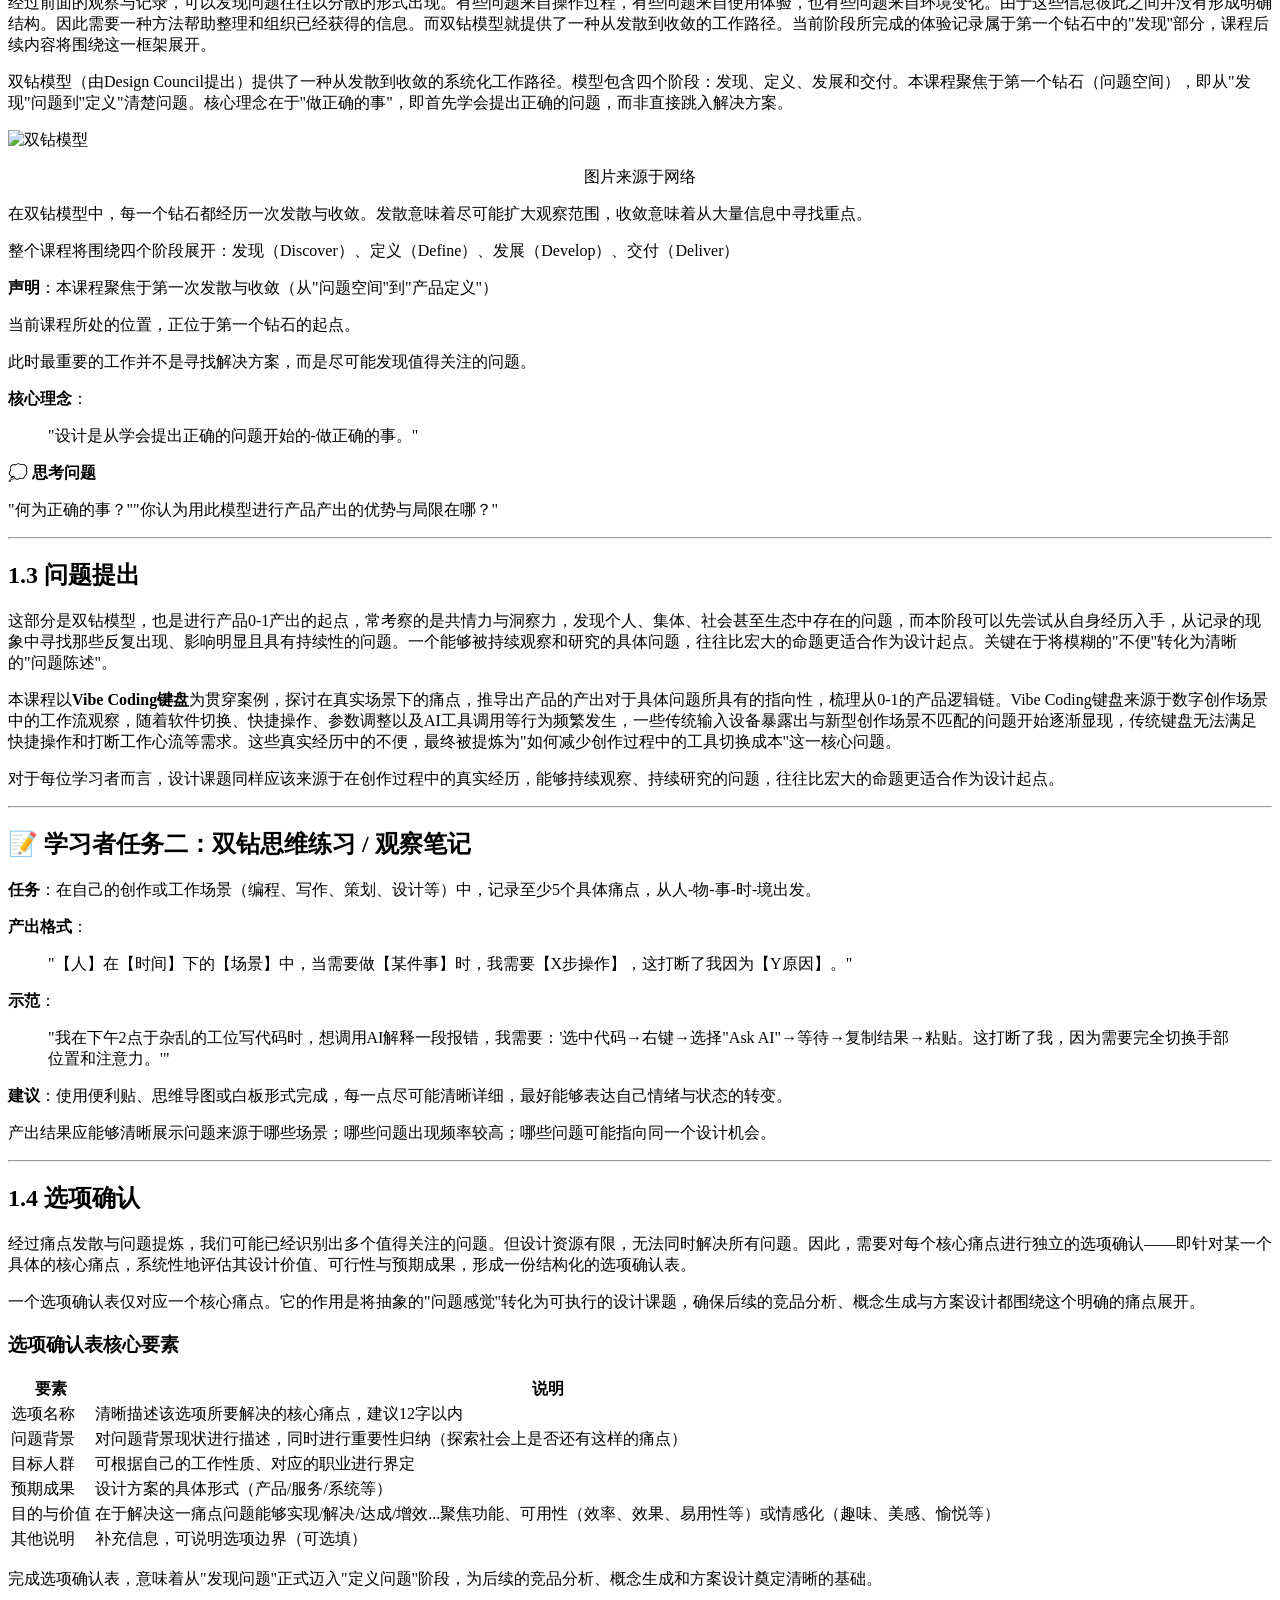
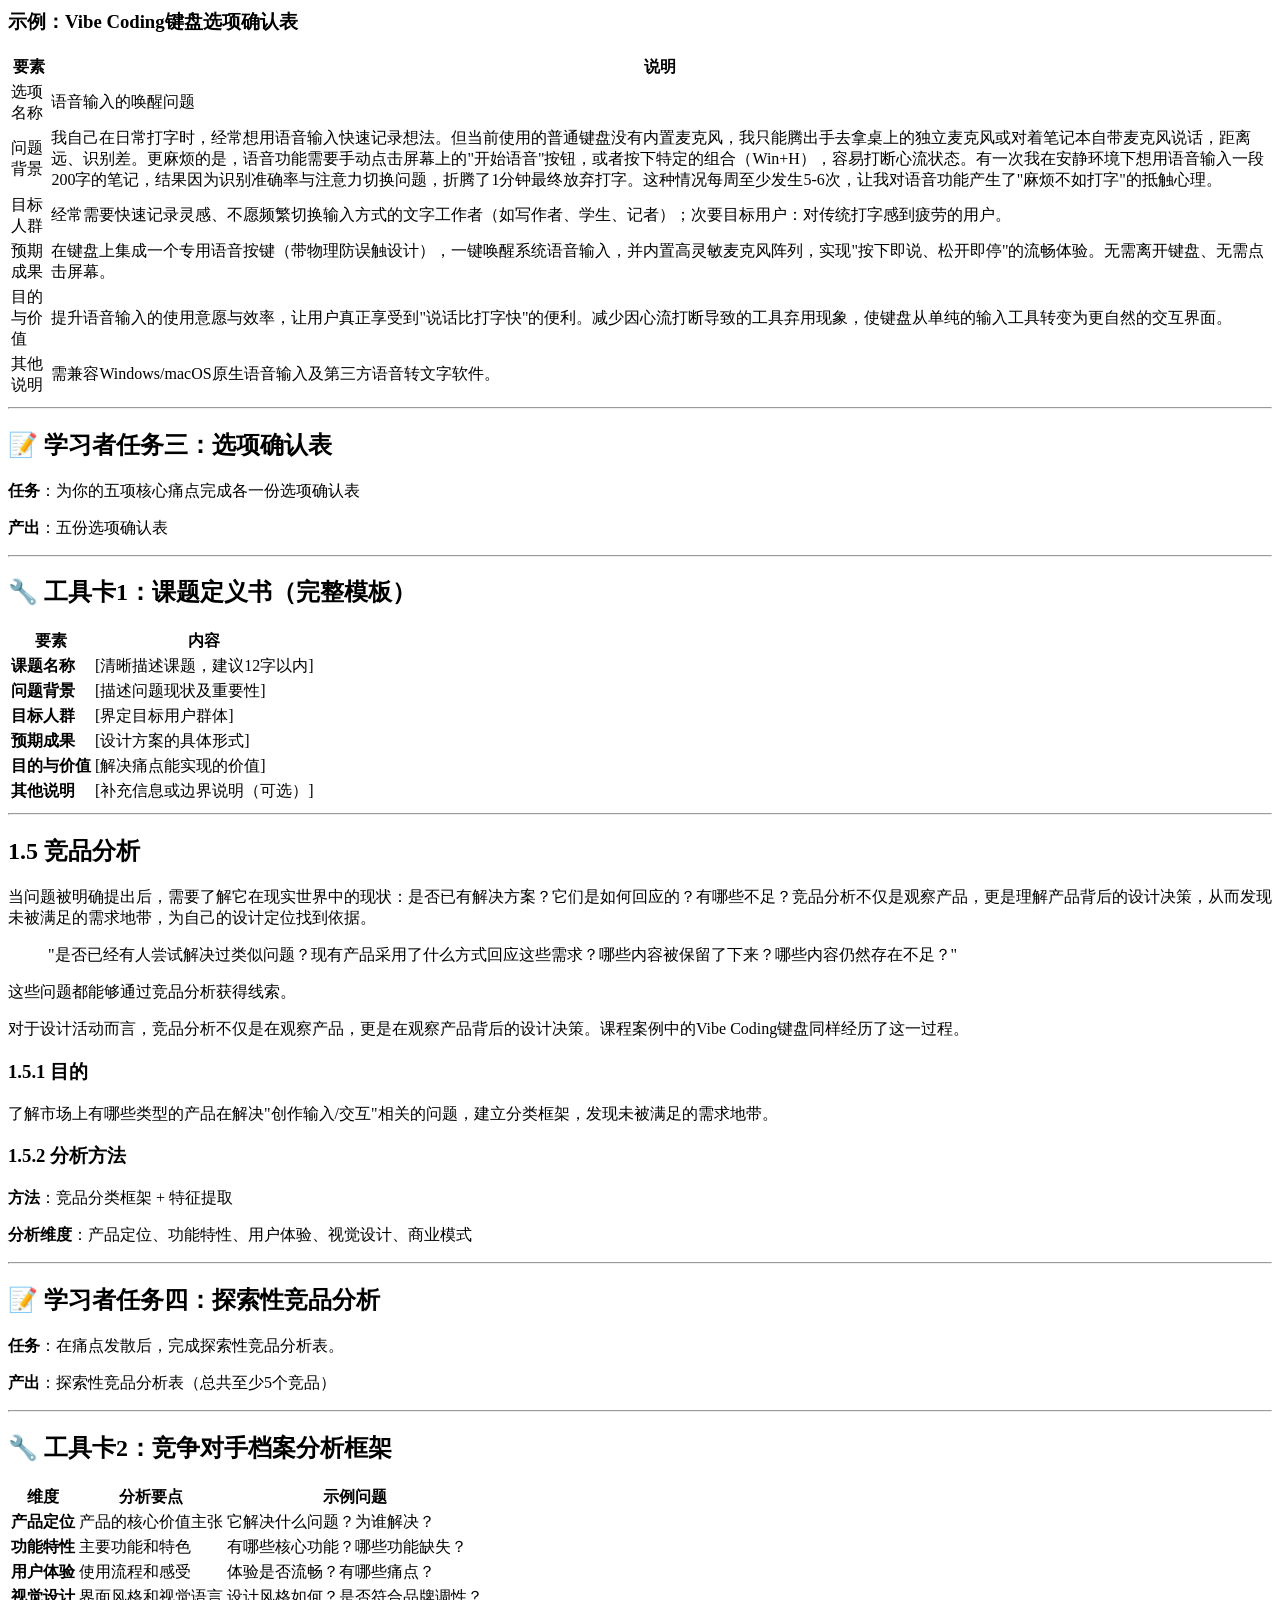
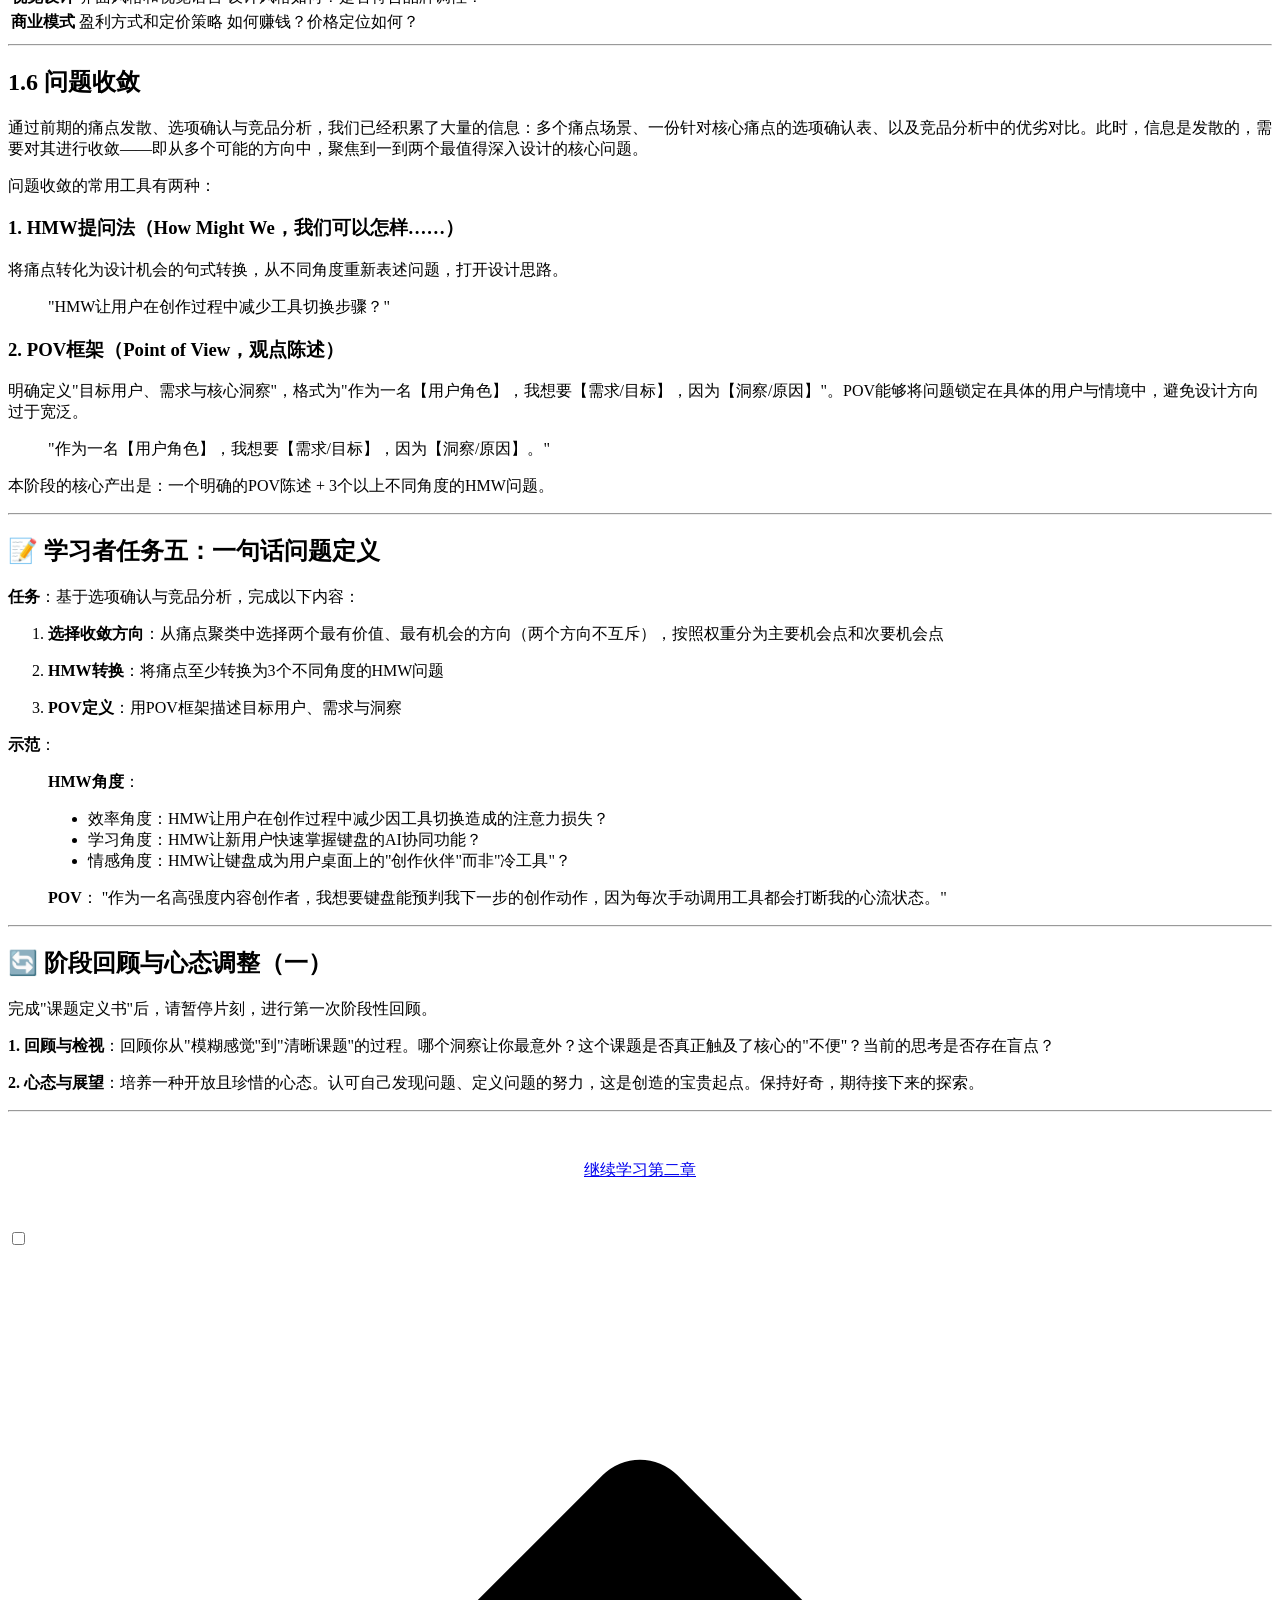
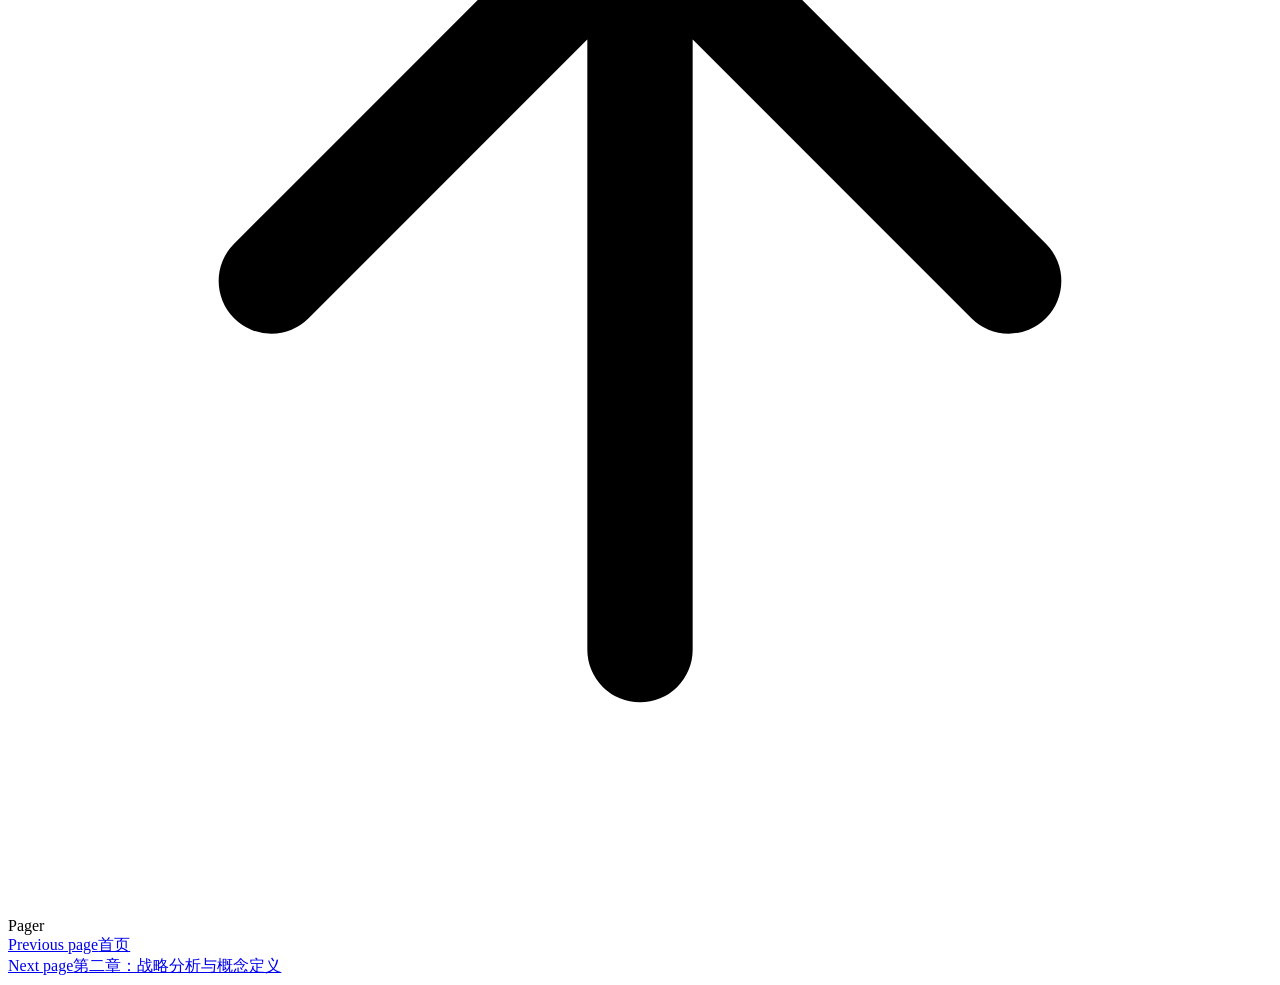
==== commit 750fa5fc: "deploy: 5c3cc99f5292e03660813e0d721fbcb7e60a4345" ====
--- a/chapter1/index.html
+++ b/chapter1/index.html
@@ -13,13 +13,13 @@
     <link rel="preload" href="/VC-Lab/assets/inter-roman-latin.Di8DUHzh.woff2" as="font" type="font/woff2" crossorigin="">
     <link rel="modulepreload" href="/VC-Lab/assets/chunks/theme.Bl7oqYTZ.js">
     <link rel="modulepreload" href="/VC-Lab/assets/chunks/framework.CyG8Xzeu.js">
-    <link rel="modulepreload" href="/VC-Lab/assets/chapter1_index.md.o9-CcSND.lean.js">
+    <link rel="modulepreload" href="/VC-Lab/assets/chapter1_index.md.DRS0jwHa.lean.js">
     <script id="check-dark-mode">(()=>{const e=localStorage.getItem("vitepress-theme-appearance")||"auto",a=window.matchMedia("(prefers-color-scheme: dark)").matches;(!e||e==="auto"?a:e==="dark")&&document.documentElement.classList.add("dark")})();</script>
     <script id="check-mac-os">document.documentElement.classList.toggle("mac",/Mac|iPhone|iPod|iPad/i.test(navigator.platform));</script>
   </head>
   <body>
-    <div id="app"><div class="Layout" data-v-5d98c3a5><!--[--><!--]--><!--[--><span tabindex="-1" data-v-0b0ada53></span><a href="#VPContent" class="VPSkipLink visually-hidden" data-v-0b0ada53>Skip to content</a><!--]--><!----><header class="VPNav" data-v-5d98c3a5 data-v-ae24b3ad><div class="VPNavBar" data-v-ae24b3ad data-v-6aa21345><div class="wrapper" data-v-6aa21345><div class="container" data-v-6aa21345><div class="title" data-v-6aa21345><div class="VPNavBarTitle has-sidebar" data-v-6aa21345 data-v-1168a8e4><a class="title" href="/VC-Lab/" data-v-1168a8e4><!--[--><!--]--><!----><span data-v-1168a8e4>设计课程第一期</span><!--[--><!--]--></a></div></div><div class="content" data-v-6aa21345><div class="content-body" data-v-6aa21345><!--[--><!--]--><div class="VPNavBarSearch search" data-v-6aa21345><!----></div><nav aria-labelledby="main-nav-aria-label" class="VPNavBarMenu menu" data-v-6aa21345 data-v-dc692963><span id="main-nav-aria-label" class="visually-hidden" data-v-dc692963> Main Navigation </span><!--[--><!--[--><a class="VPLink link VPNavBarMenuLink" href="/VC-Lab/" tabindex="0" data-v-dc692963 data-v-e56f3d57><!--[--><span data-v-e56f3d57>首页</span><!--]--></a><!--]--><!--[--><a class="VPLink link VPNavBarMenuLink active" href="/VC-Lab/chapter1/" tabindex="0" data-v-dc692963 data-v-e56f3d57><!--[--><span data-v-e56f3d57>第一章</span><!--]--></a><!--]--><!--[--><a class="VPLink link VPNavBarMenuLink" href="/VC-Lab/chapter2/" tabindex="0" data-v-dc692963 data-v-e56f3d57><!--[--><span data-v-e56f3d57>第二章</span><!--]--></a><!--]--><!--[--><a class="VPLink link VPNavBarMenuLink" href="/VC-Lab/chapter3/" tabindex="0" data-v-dc692963 data-v-e56f3d57><!--[--><span data-v-e56f3d57>第三章</span><!--]--></a><!--]--><!--]--></nav><!----><div class="VPNavBarAppearance appearance" data-v-6aa21345 data-v-6c893767><button class="VPSwitch VPSwitchAppearance" type="button" role="switch" title aria-checked="false" data-v-6c893767 data-v-5337faa4 data-v-1d5665e3><span class="check" data-v-1d5665e3><span class="icon" data-v-1d5665e3><!--[--><span class="vpi-sun sun" data-v-5337faa4></span><span class="vpi-moon moon" data-v-5337faa4></span><!--]--></span></span></button></div><!----><div class="VPFlyout VPNavBarExtra extra" data-v-6aa21345 data-v-bb2aa2f0 data-v-cf11d7a2><button type="button" class="button" aria-haspopup="true" aria-expanded="false" aria-label="extra navigation" data-v-cf11d7a2><span class="vpi-more-horizontal icon" data-v-cf11d7a2></span></button><div class="menu" data-v-cf11d7a2><div class="VPMenu" data-v-cf11d7a2 data-v-b98bc113><!----><!--[--><!--[--><!----><div class="group" data-v-bb2aa2f0><div class="item appearance" data-v-bb2aa2f0><p class="label" data-v-bb2aa2f0>Appearance</p><div class="appearance-action" data-v-bb2aa2f0><button class="VPSwitch VPSwitchAppearance" type="button" role="switch" title aria-checked="false" data-v-bb2aa2f0 data-v-5337faa4 data-v-1d5665e3><span class="check" data-v-1d5665e3><span class="icon" data-v-1d5665e3><!--[--><span class="vpi-sun sun" data-v-5337faa4></span><span class="vpi-moon moon" data-v-5337faa4></span><!--]--></span></span></button></div></div></div><!----><!--]--><!--]--></div></div></div><!--[--><!--]--><button type="button" class="VPNavBarHamburger hamburger" aria-label="mobile navigation" aria-expanded="false" aria-controls="VPNavScreen" data-v-6aa21345 data-v-e5dd9c1c><span class="container" data-v-e5dd9c1c><span class="top" data-v-e5dd9c1c></span><span class="middle" data-v-e5dd9c1c></span><span class="bottom" data-v-e5dd9c1c></span></span></button></div></div></div></div><div class="divider" data-v-6aa21345><div class="divider-line" data-v-6aa21345></div></div></div><!----></header><div class="VPLocalNav has-sidebar empty" data-v-5d98c3a5 data-v-a6f0e41e><div class="container" data-v-a6f0e41e><button class="menu" aria-expanded="false" aria-controls="VPSidebarNav" data-v-a6f0e41e><span class="vpi-align-left menu-icon" data-v-a6f0e41e></span><span class="menu-text" data-v-a6f0e41e>Menu</span></button><div class="VPLocalNavOutlineDropdown" style="--vp-vh:0px;" data-v-a6f0e41e data-v-8a42e2b4><button data-v-8a42e2b4>Return to top</button><!----></div></div></div><aside class="VPSidebar" data-v-5d98c3a5 data-v-319d5ca6><div class="curtain" data-v-319d5ca6></div><nav class="nav" id="VPSidebarNav" aria-labelledby="sidebar-aria-label" tabindex="-1" data-v-319d5ca6><span class="visually-hidden" id="sidebar-aria-label" data-v-319d5ca6> Sidebar Navigation </span><!--[--><!--]--><!--[--><div class="no-transition group" data-v-c40bc020><section class="VPSidebarItem level-0 has-active" data-v-c40bc020 data-v-b3fd67f8><div class="item" role="button" tabindex="0" data-v-b3fd67f8><div class="indicator" data-v-b3fd67f8></div><h2 class="text" data-v-b3fd67f8>学习路线</h2><!----></div><div class="items" data-v-b3fd67f8><!--[--><div class="VPSidebarItem level-1 is-link" data-v-b3fd67f8 data-v-b3fd67f8><div class="item" data-v-b3fd67f8><div class="indicator" data-v-b3fd67f8></div><a class="VPLink link link" href="/VC-Lab/" data-v-b3fd67f8><!--[--><p class="text" data-v-b3fd67f8>首页</p><!--]--></a><!----></div><!----></div><div class="VPSidebarItem level-1 is-link" data-v-b3fd67f8 data-v-b3fd67f8><div class="item" data-v-b3fd67f8><div class="indicator" data-v-b3fd67f8></div><a class="VPLink link link" href="/VC-Lab/chapter1/" data-v-b3fd67f8><!--[--><p class="text" data-v-b3fd67f8>第一章：认知唤醒与问题洞察</p><!--]--></a><!----></div><!----></div><div class="VPSidebarItem level-1 is-link" data-v-b3fd67f8 data-v-b3fd67f8><div class="item" data-v-b3fd67f8><div class="indicator" data-v-b3fd67f8></div><a class="VPLink link link" href="/VC-Lab/chapter2/" data-v-b3fd67f8><!--[--><p class="text" data-v-b3fd67f8>第二章：战略分析与概念定义</p><!--]--></a><!----></div><!----></div><div class="VPSidebarItem level-1 is-link" data-v-b3fd67f8 data-v-b3fd67f8><div class="item" data-v-b3fd67f8><div class="indicator" data-v-b3fd67f8></div><a class="VPLink link link" href="/VC-Lab/chapter3/" data-v-b3fd67f8><!--[--><p class="text" data-v-b3fd67f8>第三章：视觉创造与成果展示</p><!--]--></a><!----></div><!----></div><!--]--></div></section></div><!--]--><!--[--><!--]--></nav></aside><div class="VPContent has-sidebar" id="VPContent" data-v-5d98c3a5 data-v-1428d186><div class="VPDoc has-sidebar has-aside" data-v-1428d186 data-v-39a288b8><!--[--><!--]--><div class="container" data-v-39a288b8><div class="aside" data-v-39a288b8><div class="aside-curtain" data-v-39a288b8></div><div class="aside-container" data-v-39a288b8><div class="aside-content" data-v-39a288b8><div class="VPDocAside" data-v-39a288b8 data-v-3f215769><!--[--><!--]--><!--[--><!--]--><nav aria-labelledby="doc-outline-aria-label" class="VPDocAsideOutline" data-v-3f215769 data-v-a5bbad30><div class="content" data-v-a5bbad30><div class="outline-marker" data-v-a5bbad30></div><div aria-level="2" class="outline-title" id="doc-outline-aria-label" role="heading" data-v-a5bbad30>On this page</div><ul class="VPDocOutlineItem root" data-v-a5bbad30 data-v-b933a997><!--[--><!--]--></ul></div></nav><!--[--><!--]--><div class="spacer" data-v-3f215769></div><!--[--><!--]--><!----><!--[--><!--]--><!--[--><!--]--></div></div></div></div><div class="content" data-v-39a288b8><div class="content-container" data-v-39a288b8><!--[--><!--]--><main class="main" data-v-39a288b8><div style="position:relative;" class="vp-doc _VC-Lab_chapter1_" data-v-39a288b8><div><h1 id="第一章-认知唤醒与问题洞察" tabindex="-1">第一章：认知唤醒与问题洞察 <a class="header-anchor" href="#第一章-认知唤醒与问题洞察" aria-label="Permalink to &quot;第一章：认知唤醒与问题洞察&quot;">​</a></h1><blockquote><p>建立对&quot;AI时代设计价值&quot;的认知，掌握双钻模型，完成从&quot;模糊痛点&quot;到&quot;清晰问题定义&quot;的收敛。</p></blockquote><hr><h2 id="_1-1-设计的价值" tabindex="-1">1.1 设计的价值 <a class="header-anchor" href="#_1-1-设计的价值" aria-label="Permalink to &quot;1.1 设计的价值&quot;">​</a></h2><p>当看到一件产品时，人们最先感知到的往往是它的外观。随着了解不断深入，会逐渐发现产品背后存在大量关于行为、需求、环境与体验的思考。设计活动连接着人与产品之间的关系。这种关系既体现在功能实现上，也体现在使用感受、行为习惯以及环境适应等方面。理解设计的价值，有助于在后续研究过程中建立判断依据。在面对问题时，能够知道为什么需要研究它；在面对方案时，也能够知道为什么选择它。</p><h3 id="_1-1-1-问题发现与解决价值" tabindex="-1">1.1.1 问题发现与解决价值 <a class="header-anchor" href="#_1-1-1-问题发现与解决价值" aria-label="Permalink to &quot;1.1.1 问题发现与解决价值&quot;">​</a></h3><p>设计脱离对产品外观美化的刻板印象，通过对功能、结构、技术、成本等平衡，来解决人、社会、生态等问题，以产品角度来看待，用户作为核心设计对象，那所产出的产品就要不仅&quot;能用&quot;，更要&quot;好用&quot;。</p><p>因此，设计本质上是一种<strong>系统化的问题解决方式</strong>。</p><h3 id="_1-1-2-用户体验创造价值" tabindex="-1">1.1.2 用户体验创造价值 <a class="header-anchor" href="#_1-1-2-用户体验创造价值" aria-label="Permalink to &quot;1.1.2 用户体验创造价值&quot;">​</a></h3><p>随着产品功能逐渐趋同，设计开始更多关注用户的情绪体验与感知体验。设计会影响用户对于产品的情绪、感受、审美、认知、心理体验、情感连接等。</p><p>因此，设计是从<strong>创造&quot;物&quot;上延伸到创造人与产品之间的体验关系</strong>。</p><h3 id="_1-1-3-未来生活方式探索价值" tabindex="-1">1.1.3 未来生活方式探索价值 <a class="header-anchor" href="#_1-1-3-未来生活方式探索价值" aria-label="Permalink to &quot;1.1.3 未来生活方式探索价值&quot;">​</a></h3><p>设计不仅服务于当下需求，同时也在探索未来人与技术、人与环境之间的新关系。</p><p>随着AI技术、智能硬件、数字工作流、移动办公的发展，设计正在不断推动新的生活方式形成。</p><p>因此设计不仅是产品开发过程的一部分，更是<strong>对未来社会与未来生活方式的探索</strong>。</p><p><strong>💭 思考问题</strong></p><p>&quot;你认为设计工作与艺术创作的根本区别是什么？设计的&#39;边界&#39;在哪？&quot;</p><hr><h2 id="📝-学习者任务一-体验记录" tabindex="-1">📝 学习者任务一：体验记录 <a class="header-anchor" href="#📝-学习者任务一-体验记录" aria-label="Permalink to &quot;📝 学习者任务一：体验记录&quot;">​</a></h2><p><strong>任务</strong>：请回忆你最近一周内，使用某个智能硬件产品时<strong>最差体验</strong>的一个，说明问题来源。</p><p><strong>产出格式要求</strong>（必须使用以下句式）：</p><blockquote><p>&quot;当我在【场景】使用【产品名称】的【具体功能】时，我感到【情绪词汇】，因为【分析原因】。&quot;</p></blockquote><p><strong>示范</strong>：</p><blockquote><p>&quot;当我在深夜赶项目用普通键盘连续打字3小时后，我感到手指酸痛且注意力下降，因为键盘没有根据我的使用时长提供任何疲劳提醒或交互节奏变化。&quot;</p></blockquote><hr><h2 id="_1-2-双钻模型介入" tabindex="-1">1.2 双钻模型介入 <a class="header-anchor" href="#_1-2-双钻模型介入" aria-label="Permalink to &quot;1.2 双钻模型介入&quot;">​</a></h2><p>经过前面的观察与记录，可以发现问题往往以分散的形式出现。有些问题来自操作过程，有些问题来自使用体验，也有些问题来自环境变化。由于这些信息彼此之间并没有形成明确结构。因此需要一种方法帮助整理和组织已经获得的信息。而双钻模型就提供了一种从发散到收敛的工作路径。当前阶段所完成的体验记录属于第一个钻石中的&quot;发现&quot;部分，课程后续内容将围绕这一框架展开。</p><p>双钻模型（由Design Council提出）提供了一种从发散到收敛的系统化工作路径。模型包含四个阶段：发现、定义、发展和交付。本课程聚焦于第一个钻石（问题空间），即从&quot;发现&quot;问题到&quot;定义&quot;清楚问题。核心理念在于&quot;做正确的事&quot;，即首先学会提出正确的问题，而非直接跳入解决方案。</p><p><img src="/VC-Lab/assets/%E5%8F%8C%E9%92%BB%E6%A8%A1%E5%9E%8B.CWa1oKFd.png" alt="双钻模型"></p><div align="center"><p>图片来源于网络</p></div><p>在双钻模型中，每一个钻石都经历一次发散与收敛。发散意味着尽可能扩大观察范围，收敛意味着从大量信息中寻找重点。</p><p>整个课程将围绕四个阶段展开：发现（Discover）、定义（Define）、发展（Develop）、交付（Deliver）</p><p><strong>声明</strong>：本课程聚焦于第一次发散与收敛（从&quot;问题空间&quot;到&quot;产品定义&quot;）</p><p>当前课程所处的位置，正位于第一个钻石的起点。</p><p>此时最重要的工作并不是寻找解决方案，而是尽可能发现值得关注的问题。</p><p><strong>核心理念</strong>：</p><blockquote><p>&quot;设计是从学会提出正确的问题开始的-做正确的事。&quot;</p></blockquote><p><strong>💭 思考问题</strong></p><p>&quot;何为正确的事？&quot;&quot;你认为用此模型进行产品产出的优势与局限在哪？&quot;</p><hr><h2 id="_1-3-问题提出" tabindex="-1">1.3 问题提出 <a class="header-anchor" href="#_1-3-问题提出" aria-label="Permalink to &quot;1.3 问题提出&quot;">​</a></h2><p>这部分是双钻模型，也是进行产品0-1产出的起点，常考察的是共情力与洞察力，发现个人、集体、社会甚至生态中存在的问题，而本阶段可以先尝试从自身经历入手，从记录的现象中寻找那些反复出现、影响明显且具有持续性的问题。一个能够被持续观察和研究的具体问题，往往比宏大的命题更适合作为设计起点。关键在于将模糊的&quot;不便&quot;转化为清晰的&quot;问题陈述&quot;。</p><p>本课程以<strong>Vibe Coding键盘</strong>为贯穿案例，探讨在真实场景下的痛点，推导出产品的产出对于具体问题所具有的指向性，梳理从0-1的产品逻辑链。Vibe Coding键盘来源于数字创作场景中的工作流观察，随着软件切换、快捷操作、参数调整以及AI工具调用等行为频繁发生，一些传统输入设备暴露出与新型创作场景不匹配的问题开始逐渐显现，传统键盘无法满足快捷操作和打断工作心流等需求。这些真实经历中的不便，最终被提炼为&quot;如何减少创作过程中的工具切换成本&quot;这一核心问题。</p><p>对于每位学习者而言，设计课题同样应该来源于在创作过程中的真实经历，能够持续观察、持续研究的问题，往往比宏大的命题更适合作为设计起点。</p><hr><h2 id="📝-学习者任务二-痛点发散" tabindex="-1">📝 学习者任务二：痛点发散 <a class="header-anchor" href="#📝-学习者任务二-痛点发散" aria-label="Permalink to &quot;📝 学习者任务二：痛点发散&quot;">​</a></h2><p><strong>任务</strong>：在自己的创作或工作场景（编程、写作、策划、设计等）中，记录至少5个具体痛点，从人-物-事-时-境出发。</p><p><strong>产出格式</strong>：</p><blockquote><p>&quot;【人】在【时间】下的【场景】中，当需要做【某件事】时，我需要【X步操作】，这打断了我因为【Y原因】。&quot;</p></blockquote><p><strong>示范</strong>：</p><blockquote><p>&quot;我在下午2点于杂乱的工位写代码时，想调用AI解释一段报错，我需要：&#39;选中代码→右键→选择&quot;Ask AI&quot;→等待→复制结果→粘贴。这打断了我，因为需要完全切换手部位置和注意力。&#39;&quot;</p></blockquote><p><strong>建议</strong>：使用便利贴、思维导图或白板形式完成，每一点尽可能清晰详细，最好能够表达自己情绪与状态的转变。</p><p>产出结果应能够清晰展示问题来源于哪些场景；哪些问题出现频率较高；哪些问题可能指向同一个设计机会。</p><hr><h2 id="_1-4-选项确认" tabindex="-1">1.4 选项确认 <a class="header-anchor" href="#_1-4-选项确认" aria-label="Permalink to &quot;1.4 选项确认&quot;">​</a></h2><p>经过痛点发散与问题提炼，我们可能已经识别出多个值得关注的问题。但设计资源有限，无法同时解决所有问题。因此，需要对每个核心痛点进行独立的选项确认——即针对某一个具体的核心痛点，系统性地评估其设计价值、可行性与预期成果，形成一份结构化的选项确认表。</p><p>一个选项确认表仅对应一个核心痛点。它的作用是将抽象的&quot;问题感觉&quot;转化为可执行的设计课题，确保后续的竞品分析、概念生成与方案设计都围绕这个明确的痛点展开。</p><h3 id="选项确认表核心要素" tabindex="-1">选项确认表核心要素 <a class="header-anchor" href="#选项确认表核心要素" aria-label="Permalink to &quot;选项确认表核心要素&quot;">​</a></h3><table tabindex="0"><thead><tr><th>要素</th><th>说明</th></tr></thead><tbody><tr><td>选项名称</td><td>清晰描述该选项所要解决的核心痛点，建议12字以内</td></tr><tr><td>问题背景</td><td>对问题背景现状进行描述，同时进行重要性归纳（探索社会上是否还有这样的痛点）</td></tr><tr><td>目标人群</td><td>可根据自己的工作性质、对应的职业进行界定</td></tr><tr><td>预期成果</td><td>设计方案的具体形式（产品/服务/系统等）</td></tr><tr><td>目的与价值</td><td>在于解决这一痛点问题能够实现/解决/达成/增效...聚焦功能、可用性（效率、效果、易用性等）或情感化（趣味、美感、愉悦等）</td></tr><tr><td>其他说明</td><td>补充信息，可说明选项边界（可选填）</td></tr></tbody></table><p>完成选项确认表，意味着从&quot;发现问题&quot;正式迈入&quot;定义问题&quot;阶段，为后续的竞品分析、概念生成和方案设计奠定清晰的基础。</p><h3 id="示例-vibe-coding键盘选项确认表" tabindex="-1">示例：Vibe Coding键盘选项确认表 <a class="header-anchor" href="#示例-vibe-coding键盘选项确认表" aria-label="Permalink to &quot;示例：Vibe Coding键盘选项确认表&quot;">​</a></h3><table tabindex="0"><thead><tr><th>要素</th><th>说明</th></tr></thead><tbody><tr><td>选项名称</td><td>语音输入的唤醒问题</td></tr><tr><td>问题背景</td><td>我自己在日常打字时，经常想用语音输入快速记录想法。但当前使用的普通键盘没有内置麦克风，我只能腾出手去拿桌上的独立麦克风或对着笔记本自带麦克风说话，距离远、识别差。更麻烦的是，语音功能需要手动点击屏幕上的&quot;开始语音&quot;按钮，或者按下特定的组合（Win+H），容易打断心流状态。有一次我在安静环境下想用语音输入一段200字的笔记，结果因为识别准确率与注意力切换问题，折腾了1分钟最终放弃打字。这种情况每周至少发生5-6次，让我对语音功能产生了&quot;麻烦不如打字&quot;的抵触心理。</td></tr><tr><td>目标人群</td><td>经常需要快速记录灵感、不愿频繁切换输入方式的文字工作者（如写作者、学生、记者）；次要目标用户：对传统打字感到疲劳的用户。</td></tr><tr><td>预期成果</td><td>在键盘上集成一个专用语音按键（带物理防误触设计），一键唤醒系统语音输入，并内置高灵敏麦克风阵列，实现&quot;按下即说、松开即停&quot;的流畅体验。无需离开键盘、无需点击屏幕。</td></tr><tr><td>目的与价值</td><td>提升语音输入的使用意愿与效率，让用户真正享受到&quot;说话比打字快&quot;的便利。减少因心流打断导致的工具弃用现象，使键盘从单纯的输入工具转变为更自然的交互界面。</td></tr><tr><td>其他说明</td><td>需兼容Windows/macOS原生语音输入及第三方语音转文字软件。</td></tr></tbody></table><hr><h2 id="📝-学习者任务三-选项确认表" tabindex="-1">📝 学习者任务三：选项确认表 <a class="header-anchor" href="#📝-学习者任务三-选项确认表" aria-label="Permalink to &quot;📝 学习者任务三：选项确认表&quot;">​</a></h2><p><strong>任务</strong>：为你的五项核心痛点完成各一份选项确认表</p><p><strong>产出</strong>：五份选项确认表</p><hr><h2 id="🔧-工具卡1-课题定义书-完整模板" tabindex="-1">🔧 工具卡1：课题定义书（完整模板） <a class="header-anchor" href="#🔧-工具卡1-课题定义书-完整模板" aria-label="Permalink to &quot;🔧 工具卡1：课题定义书（完整模板）&quot;">​</a></h2><table tabindex="0"><thead><tr><th>要素</th><th>内容</th></tr></thead><tbody><tr><td><strong>课题名称</strong></td><td>[清晰描述课题，建议12字以内]</td></tr><tr><td><strong>问题背景</strong></td><td>[描述问题现状及重要性]</td></tr><tr><td><strong>目标人群</strong></td><td>[界定目标用户群体]</td></tr><tr><td><strong>预期成果</strong></td><td>[设计方案的具体形式]</td></tr><tr><td><strong>目的与价值</strong></td><td>[解决痛点能实现的价值]</td></tr><tr><td><strong>其他说明</strong></td><td>[补充信息或边界说明（可选）]</td></tr></tbody></table><hr><h2 id="_1-5-竞品分析" tabindex="-1">1.5 竞品分析 <a class="header-anchor" href="#_1-5-竞品分析" aria-label="Permalink to &quot;1.5 竞品分析&quot;">​</a></h2><p>当问题被明确提出后，需要了解它在现实世界中的现状：是否已有解决方案？它们是如何回应的？有哪些不足？竞品分析不仅是观察产品，更是理解产品背后的设计决策，从而发现未被满足的需求地带，为自己的设计定位找到依据。</p><blockquote><p>&quot;是否已经有人尝试解决过类似问题？现有产品采用了什么方式回应这些需求？哪些内容被保留了下来？哪些内容仍然存在不足？&quot;</p></blockquote><p>这些问题都能够通过竞品分析获得线索。</p><p>对于设计活动而言，竞品分析不仅是在观察产品，更是在观察产品背后的设计决策。课程案例中的Vibe Coding键盘同样经历了这一过程。</p><h3 id="_1-5-1-目的" tabindex="-1">1.5.1 目的 <a class="header-anchor" href="#_1-5-1-目的" aria-label="Permalink to &quot;1.5.1 目的&quot;">​</a></h3><p>了解市场上有哪些类型的产品在解决&quot;创作输入/交互&quot;相关的问题，建立分类框架，发现未被满足的需求地带。</p><h3 id="_1-5-2-分析方法" tabindex="-1">1.5.2 分析方法 <a class="header-anchor" href="#_1-5-2-分析方法" aria-label="Permalink to &quot;1.5.2 分析方法&quot;">​</a></h3><p><strong>方法</strong>：竞品分类框架 + 特征提取</p><p><strong>分析维度</strong>：产品定位、功能特性、用户体验、视觉设计、商业模式</p><hr><h2 id="📝-学习者任务四-探索性竞品分析" tabindex="-1">📝 学习者任务四：探索性竞品分析 <a class="header-anchor" href="#📝-学习者任务四-探索性竞品分析" aria-label="Permalink to &quot;📝 学习者任务四：探索性竞品分析&quot;">​</a></h2><p><strong>任务</strong>：在痛点发散后，完成探索性竞品分析表。</p><p><strong>产出</strong>：探索性竞品分析表（总共至少5个竞品）</p><hr><h2 id="🔧-工具卡2-竞争对手档案分析框架" tabindex="-1">🔧 工具卡2：竞争对手档案分析框架 <a class="header-anchor" href="#🔧-工具卡2-竞争对手档案分析框架" aria-label="Permalink to &quot;🔧 工具卡2：竞争对手档案分析框架&quot;">​</a></h2><table tabindex="0"><thead><tr><th>维度</th><th>分析要点</th><th>示例问题</th></tr></thead><tbody><tr><td><strong>产品定位</strong></td><td>产品的核心价值主张</td><td>它解决什么问题？为谁解决？</td></tr><tr><td><strong>功能特性</strong></td><td>主要功能和特色</td><td>有哪些核心功能？哪些功能缺失？</td></tr><tr><td><strong>用户体验</strong></td><td>使用流程和感受</td><td>体验是否流畅？有哪些痛点？</td></tr><tr><td><strong>视觉设计</strong></td><td>界面风格和视觉语言</td><td>设计风格如何？是否符合品牌调性？</td></tr><tr><td><strong>商业模式</strong></td><td>盈利方式和定价策略</td><td>如何赚钱？价格定位如何？</td></tr></tbody></table><hr><h2 id="_1-6-问题收敛" tabindex="-1">1.6 问题收敛 <a class="header-anchor" href="#_1-6-问题收敛" aria-label="Permalink to &quot;1.6 问题收敛&quot;">​</a></h2><p>通过前期的痛点发散、选项确认与竞品分析，我们已经积累了大量的信息：多个痛点场景、一份针对核心痛点的选项确认表、以及竞品分析中的优劣对比。此时，信息是发散的，需要对其进行收敛——即从多个可能的方向中，聚焦到一到两个最值得深入设计的核心问题。</p><p>问题收敛的常用工具有两种：</p><h3 id="_1-hmw提问法-how-might-we-我们可以怎样" tabindex="-1">1. HMW提问法（How Might We，我们可以怎样……） <a class="header-anchor" href="#_1-hmw提问法-how-might-we-我们可以怎样" aria-label="Permalink to &quot;1. HMW提问法（How Might We，我们可以怎样……）&quot;">​</a></h3><p>将痛点转化为设计机会的句式转换，从不同角度重新表述问题，打开设计思路。</p><blockquote><p>&quot;HMW让用户在创作过程中减少工具切换步骤？&quot;</p></blockquote><h3 id="_2-pov框架-point-of-view-观点陈述" tabindex="-1">2. POV框架（Point of View，观点陈述） <a class="header-anchor" href="#_2-pov框架-point-of-view-观点陈述" aria-label="Permalink to &quot;2. POV框架（Point of View，观点陈述）&quot;">​</a></h3><p>明确定义&quot;目标用户、需求与核心洞察&quot;，格式为&quot;作为一名【用户角色】，我想要【需求/目标】，因为【洞察/原因】&quot;。POV能够将问题锁定在具体的用户与情境中，避免设计方向过于宽泛。</p><blockquote><p>&quot;作为一名【用户角色】，我想要【需求/目标】，因为【洞察/原因】。&quot;</p></blockquote><p>本阶段的核心产出是：一个明确的POV陈述 + 3个以上不同角度的HMW问题。</p><hr><h2 id="📝-学习者任务五-一句话问题定义" tabindex="-1">📝 学习者任务五：一句话问题定义 <a class="header-anchor" href="#📝-学习者任务五-一句话问题定义" aria-label="Permalink to &quot;📝 学习者任务五：一句话问题定义&quot;">​</a></h2><p><strong>任务</strong>：基于选项确认与竞品分析，完成以下内容：</p><ol><li><p><strong>选择收敛方向</strong>：从痛点聚类中选择两个最有价值、最有机会的方向（两个方向不互斥），按照权重分为主要机会点和次要机会点</p></li><li><p><strong>HMW转换</strong>：将痛点至少转换为3个不同角度的HMW问题</p></li><li><p><strong>POV定义</strong>：用POV框架描述目标用户、需求与洞察</p></li></ol><p><strong>示范</strong>：</p><blockquote><p><strong>HMW角度</strong>：</p><ul><li>效率角度：HMW让用户在创作过程中减少因工具切换造成的注意力损失？</li><li>学习角度：HMW让新用户快速掌握键盘的AI协同功能？</li><li>情感角度：HMW让键盘成为用户桌面上的&quot;创作伙伴&quot;而非&quot;冷工具&quot;？</li></ul></blockquote><blockquote><p><strong>POV</strong>： &quot;作为一名高强度内容创作者，我想要键盘能预判我下一步的创作动作，因为每次手动调用工具都会打断我的心流状态。&quot;</p></blockquote><hr><h2 id="🔄-阶段回顾与心态调整-一" tabindex="-1">🔄 阶段回顾与心态调整（一） <a class="header-anchor" href="#🔄-阶段回顾与心态调整-一" aria-label="Permalink to &quot;🔄 阶段回顾与心态调整（一）&quot;">​</a></h2><p>完成&quot;课题定义书&quot;后，请暂停片刻，进行第一次阶段性回顾。</p><p><strong>1. 回顾与检视</strong>：回顾你从&quot;模糊感觉&quot;到&quot;清晰课题&quot;的过程。哪个洞察让你最意外？这个课题是否真正触及了核心的&quot;不便&quot;？当前的思考是否存在盲点？</p><p><strong>2. 心态与展望</strong>：培养一种开放且珍惜的心态。认可自己发现问题、定义问题的努力，这是创造的宝贵起点。保持好奇，期待接下来的探索。</p><hr><div style="text-align:center;margin:3rem 0;"><a href="/VC-Lab/chapter2/" class="learn-more-btn"><span class="circle" aria-hidden="true"><span class="icon arrow"></span></span><span class="button-text">继续学习第二章</span></a></div><div class="theme-toggle-container"><label class="bb8-toggle" title="Toggle theme"><input type="checkbox" class="bb8-toggle__checkbox"><div class="bb8-toggle__container"><div class="bb8-toggle__star"></div><div class="bb8-toggle__star"></div><div class="bb8-toggle__star"></div><div class="bb8-toggle__star"></div><div class="bb8-toggle__star"></div><div class="bb8-toggle__star"></div><div class="bb8-toggle__star"></div><div class="bb8"><div class="bb8__head-container"><div class="bb8__head"><div class="bb8__antenna"></div><div class="bb8__antenna"></div></div></div><div class="bb8__body"></div></div><div class="bb8__shadow"></div><div class="bb8-toggle__scenery"><div class="bb8-toggle__cloud"></div><div class="bb8-toggle__cloud"></div><div class="bb8-toggle__cloud"></div></div></div></label></div><div class="back-to-top" id="backToTop"><svg viewBox="0 0 24 24" fill="none" stroke="currentColor" stroke-width="2"><path d="M12 19V5M5 12l7-7 7 7" stroke-linecap="round" stroke-linejoin="round"></path></svg></div></div></div></main><footer class="VPDocFooter" data-v-39a288b8 data-v-e257564d><!--[--><!--]--><!----><nav class="prev-next" aria-labelledby="doc-footer-aria-label" data-v-e257564d><span class="visually-hidden" id="doc-footer-aria-label" data-v-e257564d>Pager</span><div class="pager" data-v-e257564d><a class="VPLink link pager-link prev" href="/VC-Lab/" data-v-e257564d><!--[--><span class="desc" data-v-e257564d>Previous page</span><span class="title" data-v-e257564d>首页</span><!--]--></a></div><div class="pager" data-v-e257564d><a class="VPLink link pager-link next" href="/VC-Lab/chapter2/" data-v-e257564d><!--[--><span class="desc" data-v-e257564d>Next page</span><span class="title" data-v-e257564d>第二章：战略分析与概念定义</span><!--]--></a></div></nav></footer><!--[--><!--]--></div></div></div><!--[--><!--]--></div></div><!----><!--[--><!--]--></div></div>
-    <script>window.__VP_HASH_MAP__=JSON.parse("{\"chapter1_index.md\":\"o9-CcSND\",\"chapter2_index.md\":\"Dxr0TmJf\",\"chapter3_index.md\":\"pou5bX2n\",\"index.md\":\"BlKryd6s\"}");window.__VP_SITE_DATA__=JSON.parse("{\"lang\":\"en-US\",\"dir\":\"ltr\",\"title\":\"设计课程第一期\",\"description\":\"用14天，从生活洞察出发，亲手将模糊的\\\"不爽\\\"变成可视化产品概念\",\"base\":\"/VC-Lab/\",\"head\":[],\"router\":{\"prefetchLinks\":true},\"appearance\":true,\"themeConfig\":{\"nav\":[{\"text\":\"首页\",\"link\":\"/\"},{\"text\":\"第一章\",\"link\":\"/chapter1/\"},{\"text\":\"第二章\",\"link\":\"/chapter2/\"},{\"text\":\"第三章\",\"link\":\"/chapter3/\"}],\"sidebar\":[{\"text\":\"学习路线\",\"items\":[{\"text\":\"首页\",\"link\":\"/\"},{\"text\":\"第一章：认知唤醒与问题洞察\",\"link\":\"/chapter1/\"},{\"text\":\"第二章：战略分析与概念定义\",\"link\":\"/chapter2/\"},{\"text\":\"第三章：视觉创造与成果展示\",\"link\":\"/chapter3/\"}]}]},\"locales\":{},\"scrollOffset\":134,\"cleanUrls\":false}");</script>
+    <div id="app"><div class="Layout" data-v-5d98c3a5><!--[--><!--]--><!--[--><span tabindex="-1" data-v-0b0ada53></span><a href="#VPContent" class="VPSkipLink visually-hidden" data-v-0b0ada53>Skip to content</a><!--]--><!----><header class="VPNav" data-v-5d98c3a5 data-v-ae24b3ad><div class="VPNavBar" data-v-ae24b3ad data-v-6aa21345><div class="wrapper" data-v-6aa21345><div class="container" data-v-6aa21345><div class="title" data-v-6aa21345><div class="VPNavBarTitle has-sidebar" data-v-6aa21345 data-v-1168a8e4><a class="title" href="/VC-Lab/" data-v-1168a8e4><!--[--><!--]--><!----><span data-v-1168a8e4>设计课程第一期</span><!--[--><!--]--></a></div></div><div class="content" data-v-6aa21345><div class="content-body" data-v-6aa21345><!--[--><!--]--><div class="VPNavBarSearch search" data-v-6aa21345><!----></div><nav aria-labelledby="main-nav-aria-label" class="VPNavBarMenu menu" data-v-6aa21345 data-v-dc692963><span id="main-nav-aria-label" class="visually-hidden" data-v-dc692963> Main Navigation </span><!--[--><!--[--><a class="VPLink link VPNavBarMenuLink" href="/VC-Lab/" tabindex="0" data-v-dc692963 data-v-e56f3d57><!--[--><span data-v-e56f3d57>首页</span><!--]--></a><!--]--><!--[--><a class="VPLink link VPNavBarMenuLink active" href="/VC-Lab/chapter1/" tabindex="0" data-v-dc692963 data-v-e56f3d57><!--[--><span data-v-e56f3d57>第一章</span><!--]--></a><!--]--><!--[--><a class="VPLink link VPNavBarMenuLink" href="/VC-Lab/chapter2/" tabindex="0" data-v-dc692963 data-v-e56f3d57><!--[--><span data-v-e56f3d57>第二章</span><!--]--></a><!--]--><!--[--><a class="VPLink link VPNavBarMenuLink" href="/VC-Lab/chapter3/" tabindex="0" data-v-dc692963 data-v-e56f3d57><!--[--><span data-v-e56f3d57>第三章</span><!--]--></a><!--]--><!--]--></nav><!----><div class="VPNavBarAppearance appearance" data-v-6aa21345 data-v-6c893767><button class="VPSwitch VPSwitchAppearance" type="button" role="switch" title aria-checked="false" data-v-6c893767 data-v-5337faa4 data-v-1d5665e3><span class="check" data-v-1d5665e3><span class="icon" data-v-1d5665e3><!--[--><span class="vpi-sun sun" data-v-5337faa4></span><span class="vpi-moon moon" data-v-5337faa4></span><!--]--></span></span></button></div><!----><div class="VPFlyout VPNavBarExtra extra" data-v-6aa21345 data-v-bb2aa2f0 data-v-cf11d7a2><button type="button" class="button" aria-haspopup="true" aria-expanded="false" aria-label="extra navigation" data-v-cf11d7a2><span class="vpi-more-horizontal icon" data-v-cf11d7a2></span></button><div class="menu" data-v-cf11d7a2><div class="VPMenu" data-v-cf11d7a2 data-v-b98bc113><!----><!--[--><!--[--><!----><div class="group" data-v-bb2aa2f0><div class="item appearance" data-v-bb2aa2f0><p class="label" data-v-bb2aa2f0>Appearance</p><div class="appearance-action" data-v-bb2aa2f0><button class="VPSwitch VPSwitchAppearance" type="button" role="switch" title aria-checked="false" data-v-bb2aa2f0 data-v-5337faa4 data-v-1d5665e3><span class="check" data-v-1d5665e3><span class="icon" data-v-1d5665e3><!--[--><span class="vpi-sun sun" data-v-5337faa4></span><span class="vpi-moon moon" data-v-5337faa4></span><!--]--></span></span></button></div></div></div><!----><!--]--><!--]--></div></div></div><!--[--><!--]--><button type="button" class="VPNavBarHamburger hamburger" aria-label="mobile navigation" aria-expanded="false" aria-controls="VPNavScreen" data-v-6aa21345 data-v-e5dd9c1c><span class="container" data-v-e5dd9c1c><span class="top" data-v-e5dd9c1c></span><span class="middle" data-v-e5dd9c1c></span><span class="bottom" data-v-e5dd9c1c></span></span></button></div></div></div></div><div class="divider" data-v-6aa21345><div class="divider-line" data-v-6aa21345></div></div></div><!----></header><div class="VPLocalNav has-sidebar empty" data-v-5d98c3a5 data-v-a6f0e41e><div class="container" data-v-a6f0e41e><button class="menu" aria-expanded="false" aria-controls="VPSidebarNav" data-v-a6f0e41e><span class="vpi-align-left menu-icon" data-v-a6f0e41e></span><span class="menu-text" data-v-a6f0e41e>Menu</span></button><div class="VPLocalNavOutlineDropdown" style="--vp-vh:0px;" data-v-a6f0e41e data-v-8a42e2b4><button data-v-8a42e2b4>Return to top</button><!----></div></div></div><aside class="VPSidebar" data-v-5d98c3a5 data-v-319d5ca6><div class="curtain" data-v-319d5ca6></div><nav class="nav" id="VPSidebarNav" aria-labelledby="sidebar-aria-label" tabindex="-1" data-v-319d5ca6><span class="visually-hidden" id="sidebar-aria-label" data-v-319d5ca6> Sidebar Navigation </span><!--[--><!--]--><!--[--><div class="no-transition group" data-v-c40bc020><section class="VPSidebarItem level-0 has-active" data-v-c40bc020 data-v-b3fd67f8><div class="item" role="button" tabindex="0" data-v-b3fd67f8><div class="indicator" data-v-b3fd67f8></div><h2 class="text" data-v-b3fd67f8>学习路线</h2><!----></div><div class="items" data-v-b3fd67f8><!--[--><div class="VPSidebarItem level-1 is-link" data-v-b3fd67f8 data-v-b3fd67f8><div class="item" data-v-b3fd67f8><div class="indicator" data-v-b3fd67f8></div><a class="VPLink link link" href="/VC-Lab/" data-v-b3fd67f8><!--[--><p class="text" data-v-b3fd67f8>首页</p><!--]--></a><!----></div><!----></div><div class="VPSidebarItem level-1 is-link" data-v-b3fd67f8 data-v-b3fd67f8><div class="item" data-v-b3fd67f8><div class="indicator" data-v-b3fd67f8></div><a class="VPLink link link" href="/VC-Lab/chapter1/" data-v-b3fd67f8><!--[--><p class="text" data-v-b3fd67f8>第一章：认知唤醒与问题洞察</p><!--]--></a><!----></div><!----></div><div class="VPSidebarItem level-1 is-link" data-v-b3fd67f8 data-v-b3fd67f8><div class="item" data-v-b3fd67f8><div class="indicator" data-v-b3fd67f8></div><a class="VPLink link link" href="/VC-Lab/chapter2/" data-v-b3fd67f8><!--[--><p class="text" data-v-b3fd67f8>第二章：战略分析与概念定义</p><!--]--></a><!----></div><!----></div><div class="VPSidebarItem level-1 is-link" data-v-b3fd67f8 data-v-b3fd67f8><div class="item" data-v-b3fd67f8><div class="indicator" data-v-b3fd67f8></div><a class="VPLink link link" href="/VC-Lab/chapter3/" data-v-b3fd67f8><!--[--><p class="text" data-v-b3fd67f8>第三章：视觉创造与成果展示</p><!--]--></a><!----></div><!----></div><!--]--></div></section></div><!--]--><!--[--><!--]--></nav></aside><div class="VPContent has-sidebar" id="VPContent" data-v-5d98c3a5 data-v-1428d186><div class="VPDoc has-sidebar has-aside" data-v-1428d186 data-v-39a288b8><!--[--><!--]--><div class="container" data-v-39a288b8><div class="aside" data-v-39a288b8><div class="aside-curtain" data-v-39a288b8></div><div class="aside-container" data-v-39a288b8><div class="aside-content" data-v-39a288b8><div class="VPDocAside" data-v-39a288b8 data-v-3f215769><!--[--><!--]--><!--[--><!--]--><nav aria-labelledby="doc-outline-aria-label" class="VPDocAsideOutline" data-v-3f215769 data-v-a5bbad30><div class="content" data-v-a5bbad30><div class="outline-marker" data-v-a5bbad30></div><div aria-level="2" class="outline-title" id="doc-outline-aria-label" role="heading" data-v-a5bbad30>On this page</div><ul class="VPDocOutlineItem root" data-v-a5bbad30 data-v-b933a997><!--[--><!--]--></ul></div></nav><!--[--><!--]--><div class="spacer" data-v-3f215769></div><!--[--><!--]--><!----><!--[--><!--]--><!--[--><!--]--></div></div></div></div><div class="content" data-v-39a288b8><div class="content-container" data-v-39a288b8><!--[--><!--]--><main class="main" data-v-39a288b8><div style="position:relative;" class="vp-doc _VC-Lab_chapter1_" data-v-39a288b8><div><h1 id="第一章-认知唤醒与问题洞察" tabindex="-1">第一章：认知唤醒与问题洞察 <a class="header-anchor" href="#第一章-认知唤醒与问题洞察" aria-label="Permalink to &quot;第一章：认知唤醒与问题洞察&quot;">​</a></h1><blockquote><p>建立对&quot;AI时代设计价值&quot;的认知，掌握双钻模型，完成从&quot;模糊痛点&quot;到&quot;清晰问题定义&quot;的收敛。</p></blockquote><hr><h2 id="_1-1-设计的价值" tabindex="-1">1.1 设计的价值 <a class="header-anchor" href="#_1-1-设计的价值" aria-label="Permalink to &quot;1.1 设计的价值&quot;">​</a></h2><p>当看到一件产品时，人们最先感知到的往往是它的外观。随着了解不断深入，会逐渐发现产品背后存在大量关于行为、需求、环境与体验的思考。设计活动连接着人与产品之间的关系。这种关系既体现在功能实现上，也体现在使用感受、行为习惯以及环境适应等方面。理解设计的价值，有助于在后续研究过程中建立判断依据。在面对问题时，能够知道为什么需要研究它；在面对方案时，也能够知道为什么选择它。</p><h3 id="_1-1-1-问题发现与解决价值" tabindex="-1">1.1.1 问题发现与解决价值 <a class="header-anchor" href="#_1-1-1-问题发现与解决价值" aria-label="Permalink to &quot;1.1.1 问题发现与解决价值&quot;">​</a></h3><p>设计脱离对产品外观美化的刻板印象，通过对功能、结构、技术、成本等平衡，来解决人、社会、生态等问题，以产品角度来看待，用户作为核心设计对象，那所产出的产品就要不仅&quot;能用&quot;，更要&quot;好用&quot;。</p><p>因此，设计本质上是一种<strong>系统化的问题解决方式</strong>。</p><h3 id="_1-1-2-用户体验创造价值" tabindex="-1">1.1.2 用户体验创造价值 <a class="header-anchor" href="#_1-1-2-用户体验创造价值" aria-label="Permalink to &quot;1.1.2 用户体验创造价值&quot;">​</a></h3><p>随着产品功能逐渐趋同，设计开始更多关注用户的情绪体验与感知体验。设计会影响用户对于产品的情绪、感受、审美、认知、心理体验、情感连接等。</p><p>因此，设计是从<strong>创造&quot;物&quot;上延伸到创造人与产品之间的体验关系</strong>。</p><h3 id="_1-1-3-未来生活方式探索价值" tabindex="-1">1.1.3 未来生活方式探索价值 <a class="header-anchor" href="#_1-1-3-未来生活方式探索价值" aria-label="Permalink to &quot;1.1.3 未来生活方式探索价值&quot;">​</a></h3><p>设计不仅服务于当下需求，同时也在探索未来人与技术、人与环境之间的新关系。</p><p>随着AI技术、智能硬件、数字工作流、移动办公的发展，设计正在不断推动新的生活方式形成。</p><p>因此设计不仅是产品开发过程的一部分，更是<strong>对未来社会与未来生活方式的探索</strong>。</p><p><strong>💭 思考问题</strong></p><p>&quot;你认为设计工作与艺术创作的根本区别是什么？设计的&#39;边界&#39;在哪？&quot;</p><hr><h2 id="📝-学习者任务一-体验记录" tabindex="-1">📝 学习者任务一：体验记录 <a class="header-anchor" href="#📝-学习者任务一-体验记录" aria-label="Permalink to &quot;📝 学习者任务一：体验记录&quot;">​</a></h2><p><strong>任务</strong>：请回忆你最近一周内，使用某个硬件设备时<strong>最差体验</strong>的一个，说明问题来源。</p><p><strong>产出格式要求</strong>（必须使用以下句式）：</p><blockquote><p>&quot;当我在【场景】使用【产品名称】的【具体功能】时，我感到【情绪词汇】，因为【分析原因】。&quot;</p></blockquote><p><strong>示范</strong>：</p><blockquote><p>&quot;当我在深夜赶项目用普通键盘连续打字3小时后，我感到手指酸痛且注意力下降，因为键盘没有根据我的使用时长提供任何疲劳提醒或交互节奏变化。&quot;</p></blockquote><hr><h2 id="_1-2-双钻模型介入" tabindex="-1">1.2 双钻模型介入 <a class="header-anchor" href="#_1-2-双钻模型介入" aria-label="Permalink to &quot;1.2 双钻模型介入&quot;">​</a></h2><p>经过前面的观察与记录，可以发现问题往往以分散的形式出现。有些问题来自操作过程，有些问题来自使用体验，也有些问题来自环境变化。由于这些信息彼此之间并没有形成明确结构。因此需要一种方法帮助整理和组织已经获得的信息。而双钻模型就提供了一种从发散到收敛的工作路径。当前阶段所完成的体验记录属于第一个钻石中的&quot;发现&quot;部分，课程后续内容将围绕这一框架展开。</p><p>双钻模型（由Design Council提出）提供了一种从发散到收敛的系统化工作路径。模型包含四个阶段：发现、定义、发展和交付。本课程聚焦于第一个钻石（问题空间），即从&quot;发现&quot;问题到&quot;定义&quot;清楚问题。核心理念在于&quot;做正确的事&quot;，即首先学会提出正确的问题，而非直接跳入解决方案。</p><p><img src="/VC-Lab/assets/%E5%8F%8C%E9%92%BB%E6%A8%A1%E5%9E%8B.CWa1oKFd.png" alt="双钻模型"></p><div align="center"><p>图片来源于网络</p></div><p>在双钻模型中，每一个钻石都经历一次发散与收敛。发散意味着尽可能扩大观察范围，收敛意味着从大量信息中寻找重点。</p><p>整个课程将围绕四个阶段展开：发现（Discover）、定义（Define）、发展（Develop）、交付（Deliver）</p><p><strong>声明</strong>：本课程聚焦于第一次发散与收敛（从&quot;问题空间&quot;到&quot;产品定义&quot;）</p><p>当前课程所处的位置，正位于第一个钻石的起点。</p><p>此时最重要的工作并不是寻找解决方案，而是尽可能发现值得关注的问题。</p><p><strong>核心理念</strong>：</p><blockquote><p>&quot;设计是从学会提出正确的问题开始的-做正确的事。&quot;</p></blockquote><p><strong>💭 思考问题</strong></p><p>&quot;何为正确的事？&quot;&quot;你认为用此模型进行产品产出的优势与局限在哪？&quot;</p><hr><h2 id="_1-3-问题提出" tabindex="-1">1.3 问题提出 <a class="header-anchor" href="#_1-3-问题提出" aria-label="Permalink to &quot;1.3 问题提出&quot;">​</a></h2><p>这部分是双钻模型，也是进行产品0-1产出的起点，常考察的是共情力与洞察力，发现个人、集体、社会甚至生态中存在的问题，而本阶段可以先尝试从自身经历入手，从记录的现象中寻找那些反复出现、影响明显且具有持续性的问题。一个能够被持续观察和研究的具体问题，往往比宏大的命题更适合作为设计起点。关键在于将模糊的&quot;不便&quot;转化为清晰的&quot;问题陈述&quot;。</p><p>本课程以<strong>Vibe Coding键盘</strong>为贯穿案例，探讨在真实场景下的痛点，推导出产品的产出对于具体问题所具有的指向性，梳理从0-1的产品逻辑链。Vibe Coding键盘来源于数字创作场景中的工作流观察，随着软件切换、快捷操作、参数调整以及AI工具调用等行为频繁发生，一些传统输入设备暴露出与新型创作场景不匹配的问题开始逐渐显现，传统键盘无法满足快捷操作和打断工作心流等需求。这些真实经历中的不便，最终被提炼为&quot;如何减少创作过程中的工具切换成本&quot;这一核心问题。</p><p>对于每位学习者而言，设计课题同样应该来源于在创作过程中的真实经历，能够持续观察、持续研究的问题，往往比宏大的命题更适合作为设计起点。</p><hr><h2 id="📝-学习者任务二-双钻思维练习-观察笔记" tabindex="-1">📝 学习者任务二：双钻思维练习 / 观察笔记 <a class="header-anchor" href="#📝-学习者任务二-双钻思维练习-观察笔记" aria-label="Permalink to &quot;📝 学习者任务二：双钻思维练习 / 观察笔记&quot;">​</a></h2><p><strong>任务</strong>：在自己的创作或工作场景（编程、写作、策划、设计等）中，记录至少5个具体痛点，从人-物-事-时-境出发。</p><p><strong>产出格式</strong>：</p><blockquote><p>&quot;【人】在【时间】下的【场景】中，当需要做【某件事】时，我需要【X步操作】，这打断了我因为【Y原因】。&quot;</p></blockquote><p><strong>示范</strong>：</p><blockquote><p>&quot;我在下午2点于杂乱的工位写代码时，想调用AI解释一段报错，我需要：&#39;选中代码→右键→选择&quot;Ask AI&quot;→等待→复制结果→粘贴。这打断了我，因为需要完全切换手部位置和注意力。&#39;&quot;</p></blockquote><p><strong>建议</strong>：使用便利贴、思维导图或白板形式完成，每一点尽可能清晰详细，最好能够表达自己情绪与状态的转变。</p><p>产出结果应能够清晰展示问题来源于哪些场景；哪些问题出现频率较高；哪些问题可能指向同一个设计机会。</p><hr><h2 id="_1-4-选项确认" tabindex="-1">1.4 选项确认 <a class="header-anchor" href="#_1-4-选项确认" aria-label="Permalink to &quot;1.4 选项确认&quot;">​</a></h2><p>经过痛点发散与问题提炼，我们可能已经识别出多个值得关注的问题。但设计资源有限，无法同时解决所有问题。因此，需要对每个核心痛点进行独立的选项确认——即针对某一个具体的核心痛点，系统性地评估其设计价值、可行性与预期成果，形成一份结构化的选项确认表。</p><p>一个选项确认表仅对应一个核心痛点。它的作用是将抽象的&quot;问题感觉&quot;转化为可执行的设计课题，确保后续的竞品分析、概念生成与方案设计都围绕这个明确的痛点展开。</p><h3 id="选项确认表核心要素" tabindex="-1">选项确认表核心要素 <a class="header-anchor" href="#选项确认表核心要素" aria-label="Permalink to &quot;选项确认表核心要素&quot;">​</a></h3><table tabindex="0"><thead><tr><th>要素</th><th>说明</th></tr></thead><tbody><tr><td>选项名称</td><td>清晰描述该选项所要解决的核心痛点，建议12字以内</td></tr><tr><td>问题背景</td><td>对问题背景现状进行描述，同时进行重要性归纳（探索社会上是否还有这样的痛点）</td></tr><tr><td>目标人群</td><td>可根据自己的工作性质、对应的职业进行界定</td></tr><tr><td>预期成果</td><td>设计方案的具体形式（产品/服务/系统等）</td></tr><tr><td>目的与价值</td><td>在于解决这一痛点问题能够实现/解决/达成/增效...聚焦功能、可用性（效率、效果、易用性等）或情感化（趣味、美感、愉悦等）</td></tr><tr><td>其他说明</td><td>补充信息，可说明选项边界（可选填）</td></tr></tbody></table><p>完成选项确认表，意味着从&quot;发现问题&quot;正式迈入&quot;定义问题&quot;阶段，为后续的竞品分析、概念生成和方案设计奠定清晰的基础。</p><h3 id="示例-vibe-coding键盘选项确认表" tabindex="-1">示例：Vibe Coding键盘选项确认表 <a class="header-anchor" href="#示例-vibe-coding键盘选项确认表" aria-label="Permalink to &quot;示例：Vibe Coding键盘选项确认表&quot;">​</a></h3><table tabindex="0"><thead><tr><th>要素</th><th>说明</th></tr></thead><tbody><tr><td>选项名称</td><td>语音输入的唤醒问题</td></tr><tr><td>问题背景</td><td>我自己在日常打字时，经常想用语音输入快速记录想法。但当前使用的普通键盘没有内置麦克风，我只能腾出手去拿桌上的独立麦克风或对着笔记本自带麦克风说话，距离远、识别差。更麻烦的是，语音功能需要手动点击屏幕上的&quot;开始语音&quot;按钮，或者按下特定的组合（Win+H），容易打断心流状态。有一次我在安静环境下想用语音输入一段200字的笔记，结果因为识别准确率与注意力切换问题，折腾了1分钟最终放弃打字。这种情况每周至少发生5-6次，让我对语音功能产生了&quot;麻烦不如打字&quot;的抵触心理。</td></tr><tr><td>目标人群</td><td>经常需要快速记录灵感、不愿频繁切换输入方式的文字工作者（如写作者、学生、记者）；次要目标用户：对传统打字感到疲劳的用户。</td></tr><tr><td>预期成果</td><td>在键盘上集成一个专用语音按键（带物理防误触设计），一键唤醒系统语音输入，并内置高灵敏麦克风阵列，实现&quot;按下即说、松开即停&quot;的流畅体验。无需离开键盘、无需点击屏幕。</td></tr><tr><td>目的与价值</td><td>提升语音输入的使用意愿与效率，让用户真正享受到&quot;说话比打字快&quot;的便利。减少因心流打断导致的工具弃用现象，使键盘从单纯的输入工具转变为更自然的交互界面。</td></tr><tr><td>其他说明</td><td>需兼容Windows/macOS原生语音输入及第三方语音转文字软件。</td></tr></tbody></table><hr><h2 id="📝-学习者任务三-选项确认表" tabindex="-1">📝 学习者任务三：选项确认表 <a class="header-anchor" href="#📝-学习者任务三-选项确认表" aria-label="Permalink to &quot;📝 学习者任务三：选项确认表&quot;">​</a></h2><p><strong>任务</strong>：为你的五项核心痛点完成各一份选项确认表</p><p><strong>产出</strong>：五份选项确认表</p><hr><h2 id="🔧-工具卡1-课题定义书-完整模板" tabindex="-1">🔧 工具卡1：课题定义书（完整模板） <a class="header-anchor" href="#🔧-工具卡1-课题定义书-完整模板" aria-label="Permalink to &quot;🔧 工具卡1：课题定义书（完整模板）&quot;">​</a></h2><table tabindex="0"><thead><tr><th>要素</th><th>内容</th></tr></thead><tbody><tr><td><strong>课题名称</strong></td><td>[清晰描述课题，建议12字以内]</td></tr><tr><td><strong>问题背景</strong></td><td>[描述问题现状及重要性]</td></tr><tr><td><strong>目标人群</strong></td><td>[界定目标用户群体]</td></tr><tr><td><strong>预期成果</strong></td><td>[设计方案的具体形式]</td></tr><tr><td><strong>目的与价值</strong></td><td>[解决痛点能实现的价值]</td></tr><tr><td><strong>其他说明</strong></td><td>[补充信息或边界说明（可选）]</td></tr></tbody></table><hr><h2 id="_1-5-竞品分析" tabindex="-1">1.5 竞品分析 <a class="header-anchor" href="#_1-5-竞品分析" aria-label="Permalink to &quot;1.5 竞品分析&quot;">​</a></h2><p>当问题被明确提出后，需要了解它在现实世界中的现状：是否已有解决方案？它们是如何回应的？有哪些不足？竞品分析不仅是观察产品，更是理解产品背后的设计决策，从而发现未被满足的需求地带，为自己的设计定位找到依据。</p><blockquote><p>&quot;是否已经有人尝试解决过类似问题？现有产品采用了什么方式回应这些需求？哪些内容被保留了下来？哪些内容仍然存在不足？&quot;</p></blockquote><p>这些问题都能够通过竞品分析获得线索。</p><p>对于设计活动而言，竞品分析不仅是在观察产品，更是在观察产品背后的设计决策。课程案例中的Vibe Coding键盘同样经历了这一过程。</p><h3 id="_1-5-1-目的" tabindex="-1">1.5.1 目的 <a class="header-anchor" href="#_1-5-1-目的" aria-label="Permalink to &quot;1.5.1 目的&quot;">​</a></h3><p>了解市场上有哪些类型的产品在解决&quot;创作输入/交互&quot;相关的问题，建立分类框架，发现未被满足的需求地带。</p><h3 id="_1-5-2-分析方法" tabindex="-1">1.5.2 分析方法 <a class="header-anchor" href="#_1-5-2-分析方法" aria-label="Permalink to &quot;1.5.2 分析方法&quot;">​</a></h3><p><strong>方法</strong>：竞品分类框架 + 特征提取</p><p><strong>分析维度</strong>：产品定位、功能特性、用户体验、视觉设计、商业模式</p><hr><h2 id="📝-学习者任务四-探索性竞品分析" tabindex="-1">📝 学习者任务四：探索性竞品分析 <a class="header-anchor" href="#📝-学习者任务四-探索性竞品分析" aria-label="Permalink to &quot;📝 学习者任务四：探索性竞品分析&quot;">​</a></h2><p><strong>任务</strong>：在痛点发散后，完成探索性竞品分析表。</p><p><strong>产出</strong>：探索性竞品分析表（总共至少5个竞品）</p><hr><h2 id="🔧-工具卡2-竞争对手档案分析框架" tabindex="-1">🔧 工具卡2：竞争对手档案分析框架 <a class="header-anchor" href="#🔧-工具卡2-竞争对手档案分析框架" aria-label="Permalink to &quot;🔧 工具卡2：竞争对手档案分析框架&quot;">​</a></h2><table tabindex="0"><thead><tr><th>维度</th><th>分析要点</th><th>示例问题</th></tr></thead><tbody><tr><td><strong>产品定位</strong></td><td>产品的核心价值主张</td><td>它解决什么问题？为谁解决？</td></tr><tr><td><strong>功能特性</strong></td><td>主要功能和特色</td><td>有哪些核心功能？哪些功能缺失？</td></tr><tr><td><strong>用户体验</strong></td><td>使用流程和感受</td><td>体验是否流畅？有哪些痛点？</td></tr><tr><td><strong>视觉设计</strong></td><td>界面风格和视觉语言</td><td>设计风格如何？是否符合品牌调性？</td></tr><tr><td><strong>商业模式</strong></td><td>盈利方式和定价策略</td><td>如何赚钱？价格定位如何？</td></tr></tbody></table><hr><h2 id="_1-6-问题收敛" tabindex="-1">1.6 问题收敛 <a class="header-anchor" href="#_1-6-问题收敛" aria-label="Permalink to &quot;1.6 问题收敛&quot;">​</a></h2><p>通过前期的痛点发散、选项确认与竞品分析，我们已经积累了大量的信息：多个痛点场景、一份针对核心痛点的选项确认表、以及竞品分析中的优劣对比。此时，信息是发散的，需要对其进行收敛——即从多个可能的方向中，聚焦到一到两个最值得深入设计的核心问题。</p><p>问题收敛的常用工具有两种：</p><h3 id="_1-hmw提问法-how-might-we-我们可以怎样" tabindex="-1">1. HMW提问法（How Might We，我们可以怎样……） <a class="header-anchor" href="#_1-hmw提问法-how-might-we-我们可以怎样" aria-label="Permalink to &quot;1. HMW提问法（How Might We，我们可以怎样……）&quot;">​</a></h3><p>将痛点转化为设计机会的句式转换，从不同角度重新表述问题，打开设计思路。</p><blockquote><p>&quot;HMW让用户在创作过程中减少工具切换步骤？&quot;</p></blockquote><h3 id="_2-pov框架-point-of-view-观点陈述" tabindex="-1">2. POV框架（Point of View，观点陈述） <a class="header-anchor" href="#_2-pov框架-point-of-view-观点陈述" aria-label="Permalink to &quot;2. POV框架（Point of View，观点陈述）&quot;">​</a></h3><p>明确定义&quot;目标用户、需求与核心洞察&quot;，格式为&quot;作为一名【用户角色】，我想要【需求/目标】，因为【洞察/原因】&quot;。POV能够将问题锁定在具体的用户与情境中，避免设计方向过于宽泛。</p><blockquote><p>&quot;作为一名【用户角色】，我想要【需求/目标】，因为【洞察/原因】。&quot;</p></blockquote><p>本阶段的核心产出是：一个明确的POV陈述 + 3个以上不同角度的HMW问题。</p><hr><h2 id="📝-学习者任务五-一句话问题定义" tabindex="-1">📝 学习者任务五：一句话问题定义 <a class="header-anchor" href="#📝-学习者任务五-一句话问题定义" aria-label="Permalink to &quot;📝 学习者任务五：一句话问题定义&quot;">​</a></h2><p><strong>任务</strong>：基于选项确认与竞品分析，完成以下内容：</p><ol><li><p><strong>选择收敛方向</strong>：从痛点聚类中选择两个最有价值、最有机会的方向（两个方向不互斥），按照权重分为主要机会点和次要机会点</p></li><li><p><strong>HMW转换</strong>：将痛点至少转换为3个不同角度的HMW问题</p></li><li><p><strong>POV定义</strong>：用POV框架描述目标用户、需求与洞察</p></li></ol><p><strong>示范</strong>：</p><blockquote><p><strong>HMW角度</strong>：</p><ul><li>效率角度：HMW让用户在创作过程中减少因工具切换造成的注意力损失？</li><li>学习角度：HMW让新用户快速掌握键盘的AI协同功能？</li><li>情感角度：HMW让键盘成为用户桌面上的&quot;创作伙伴&quot;而非&quot;冷工具&quot;？</li></ul></blockquote><blockquote><p><strong>POV</strong>： &quot;作为一名高强度内容创作者，我想要键盘能预判我下一步的创作动作，因为每次手动调用工具都会打断我的心流状态。&quot;</p></blockquote><hr><h2 id="🔄-阶段回顾与心态调整-一" tabindex="-1">🔄 阶段回顾与心态调整（一） <a class="header-anchor" href="#🔄-阶段回顾与心态调整-一" aria-label="Permalink to &quot;🔄 阶段回顾与心态调整（一）&quot;">​</a></h2><p>完成&quot;课题定义书&quot;后，请暂停片刻，进行第一次阶段性回顾。</p><p><strong>1. 回顾与检视</strong>：回顾你从&quot;模糊感觉&quot;到&quot;清晰课题&quot;的过程。哪个洞察让你最意外？这个课题是否真正触及了核心的&quot;不便&quot;？当前的思考是否存在盲点？</p><p><strong>2. 心态与展望</strong>：培养一种开放且珍惜的心态。认可自己发现问题、定义问题的努力，这是创造的宝贵起点。保持好奇，期待接下来的探索。</p><hr><div style="text-align:center;margin:3rem 0;"><a href="/VC-Lab/chapter2/" class="learn-more-btn"><span class="circle" aria-hidden="true"><span class="icon arrow"></span></span><span class="button-text">继续学习第二章</span></a></div><div class="theme-toggle-container"><label class="bb8-toggle" title="Toggle theme"><input type="checkbox" class="bb8-toggle__checkbox"><div class="bb8-toggle__container"><div class="bb8-toggle__star"></div><div class="bb8-toggle__star"></div><div class="bb8-toggle__star"></div><div class="bb8-toggle__star"></div><div class="bb8-toggle__star"></div><div class="bb8-toggle__star"></div><div class="bb8-toggle__star"></div><div class="bb8"><div class="bb8__head-container"><div class="bb8__head"><div class="bb8__antenna"></div><div class="bb8__antenna"></div></div></div><div class="bb8__body"></div></div><div class="bb8__shadow"></div><div class="bb8-toggle__scenery"><div class="bb8-toggle__cloud"></div><div class="bb8-toggle__cloud"></div><div class="bb8-toggle__cloud"></div></div></div></label></div><div class="back-to-top" id="backToTop"><svg viewBox="0 0 24 24" fill="none" stroke="currentColor" stroke-width="2"><path d="M12 19V5M5 12l7-7 7 7" stroke-linecap="round" stroke-linejoin="round"></path></svg></div></div></div></main><footer class="VPDocFooter" data-v-39a288b8 data-v-e257564d><!--[--><!--]--><!----><nav class="prev-next" aria-labelledby="doc-footer-aria-label" data-v-e257564d><span class="visually-hidden" id="doc-footer-aria-label" data-v-e257564d>Pager</span><div class="pager" data-v-e257564d><a class="VPLink link pager-link prev" href="/VC-Lab/" data-v-e257564d><!--[--><span class="desc" data-v-e257564d>Previous page</span><span class="title" data-v-e257564d>首页</span><!--]--></a></div><div class="pager" data-v-e257564d><a class="VPLink link pager-link next" href="/VC-Lab/chapter2/" data-v-e257564d><!--[--><span class="desc" data-v-e257564d>Next page</span><span class="title" data-v-e257564d>第二章：战略分析与概念定义</span><!--]--></a></div></nav></footer><!--[--><!--]--></div></div></div><!--[--><!--]--></div></div><!----><!--[--><!--]--></div></div>
+    <script>window.__VP_HASH_MAP__=JSON.parse("{\"chapter1_index.md\":\"DRS0jwHa\",\"chapter2_index.md\":\"Dxr0TmJf\",\"chapter3_index.md\":\"pou5bX2n\",\"index.md\":\"BlaldBSD\"}");window.__VP_SITE_DATA__=JSON.parse("{\"lang\":\"en-US\",\"dir\":\"ltr\",\"title\":\"设计课程第一期\",\"description\":\"用14天，从生活洞察出发，亲手将模糊的\\\"不爽\\\"变成可视化产品概念\",\"base\":\"/VC-Lab/\",\"head\":[],\"router\":{\"prefetchLinks\":true},\"appearance\":true,\"themeConfig\":{\"nav\":[{\"text\":\"首页\",\"link\":\"/\"},{\"text\":\"第一章\",\"link\":\"/chapter1/\"},{\"text\":\"第二章\",\"link\":\"/chapter2/\"},{\"text\":\"第三章\",\"link\":\"/chapter3/\"}],\"sidebar\":[{\"text\":\"学习路线\",\"items\":[{\"text\":\"首页\",\"link\":\"/\"},{\"text\":\"第一章：认知唤醒与问题洞察\",\"link\":\"/chapter1/\"},{\"text\":\"第二章：战略分析与概念定义\",\"link\":\"/chapter2/\"},{\"text\":\"第三章：视觉创造与成果展示\",\"link\":\"/chapter3/\"}]}]},\"locales\":{},\"scrollOffset\":134,\"cleanUrls\":false}");</script>
     
   </body>
 </html>
